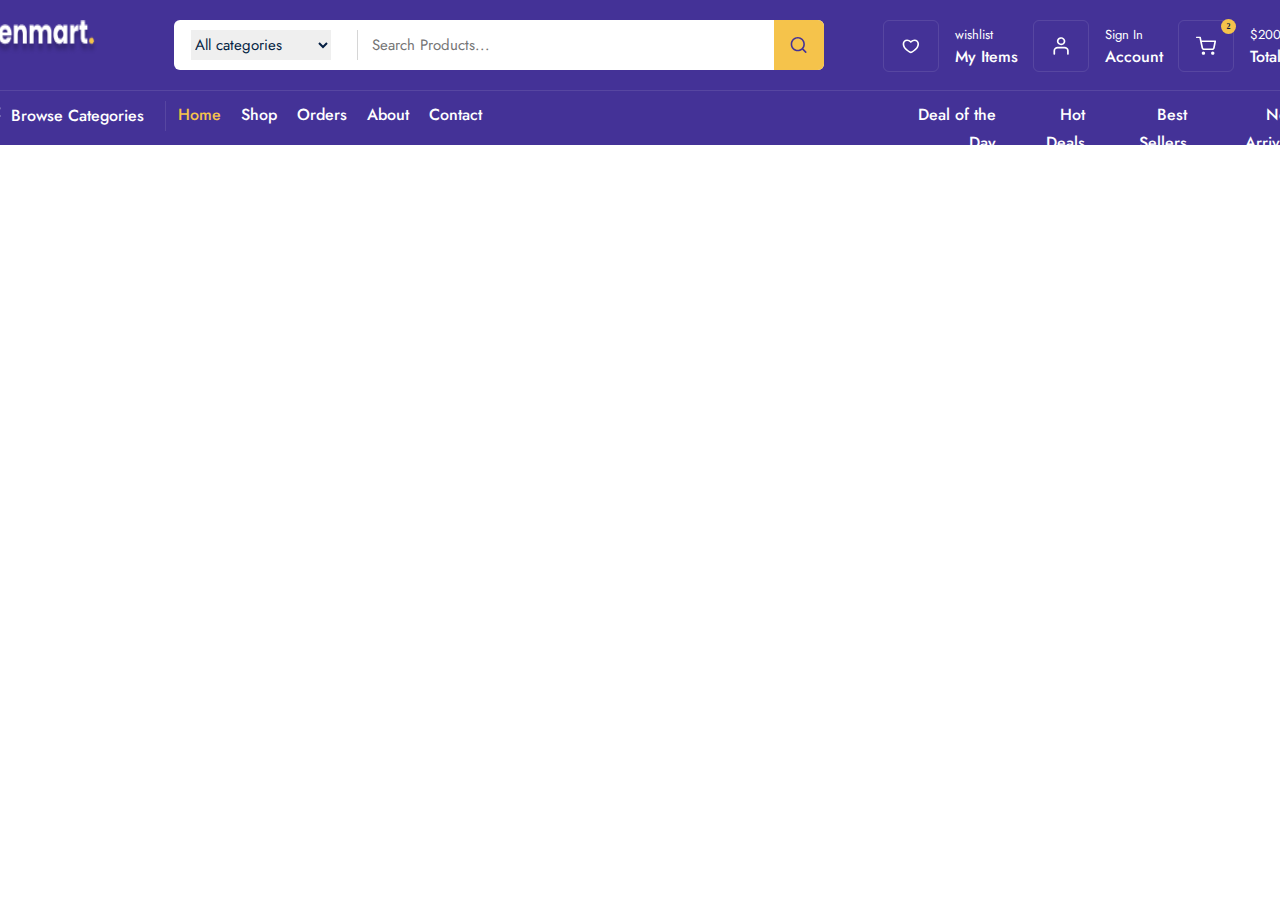
==== index.html @ e313f47b "feat: done task" ====
<!DOCTYPE html>
<html lang="en">
  <head>
    <meta charset="UTF-8" />
    <meta name="viewport" content="width=device-width, initial-scale=1.0" />
    <title>Zenmart</title>
    <link rel="preconnect" href="https://fonts.googleapis.com" />
    <link rel="preconnect" href="https://fonts.gstatic.com" crossorigin />
    <link
      href="https://fonts.googleapis.com/css2?family=Jost:ital,wght@0,100..900;1,100..900&family=Raleway:ital,wght@0,100..900;1,100..900&display=swap"
      rel="stylesheet"
    />
    <link rel="stylesheet" href="./public/css/command.css" />
    <link rel="stylesheet" href="./public/css/home.css" />
  </head>
  <body>
    <div class="navbar_frame">
      <div class="container">
        <div class="navbar_top">
          <a href="">
            <img src="./public/images/logo.png" alt="" />
          </a>
          <div class="nav_search_frame">
            <div class="search_box">
              <div class="category_list">
                <select name="" id="">
                  <option value="" selected>All categories</option>
                  <option value="">Computer</option>
                </select>
              </div>
              <input type="search" placeholder="Search Products..." />
            </div>
            <div class="search_icon_box">
              <img src="./public/images/search.svg" alt="" />
            </div>
          </div>
          <div class="nav_top_menu">
            <a href="#">
              <div class="top_menu_box">
                <div class="box_icon_box">
                  <img src="./public/images/heart.svg" alt="" />
                </div>
                <div class="box_info_box">
                  <span>wishlist</span>
                  <strong>My Items</strong>
                </div>
              </div>
            </a>
            <a href="#">
              <div class="top_menu_box">
                <div class="box_icon_box">
                  <img src="./public/images/profile.svg" alt="" />
                </div>
                <div class="box_info_box">
                  <span>Sign In</span>
                  <strong>Account</strong>
                </div>
              </div>
            </a>
            <a href="#">
              <div class="top_menu_box">
                <div class="box_icon_box">
                  <div class="basket_count">2</div>
                  <img src="./public/images/shopping-cart.svg" alt="" />
                </div>
                <div class="box_info_box">
                  <span>$200.99</span>
                  <strong>Total</strong>
                </div>
              </div>
            </a>
          </div>
        </div>
        <div class="navbar_bott">
          <div class="navbar_bott_menu_box">
            <div class="browse_box">
              <img src="./public/images/browse.svg" alt="" />
              <span>Browse Categories</span>
            </div>
            <div class="navbar_route_menu">
              <div class="router_menu">
                <a href="#" class="active">Home</a>
              </div>
              <div class="router_menu">
                <a href="#">Shop</a>
              </div>
              <div class="router_menu">
                <a href="#">Orders</a>
              </div>
              <div class="router_menu">
                <a href="#">About</a>
              </div>
              <div class="router_menu">
                <a href="#">Contact</a>
              </div>
            </div>
            <div class="sorting_menu">
              <span>Deal of the Day</span>
              <span>Hot Deals</span>
              <span>Best Sellers</span>
              <span>New Arrivals</span>
            </div>
          </div>
        </div>
      </div>
    </div>
  </body>
</html>
---- public/css/command.css ----
html,
body {
  padding: 0;
  margin: 0;
}

a {
  text-decoration: none;
}

p {
  margin: 0;
}
---- public/css/home.css ----
.navbar_frame {
  position: relative;
  width: 100%;
  height: 145px;
  display: flex;
  flex-direction: row;
  justify-content: center;
  background: #443297;
}

.container {
  position: relative;
  padding: 20px 0px 14px;
  width: 1320px;
  height: auto;
  display: flex;
  flex-direction: column;
}

.navbar_top {
  width: 100%;
  height: 50px;

  display: flex;
  flex-direction: row;
}

.navbar_top > a img {
  margin-right: 76px;
  width: 117px;
  height: 36px;
}

.navbar_top .nav_search_frame {
  width: 650px;
  height: 50px;

  display: flex;
  flex-direction: row;
  align-items: center;
  background: white;
  border-radius: 6px;
}
.navbar_top .search_box {
  padding: 10px 17px;
  width: auto;
  height: auto;
  display: flex;
  flex-direction: row;
  align-items: center;
}

.search_box .category_list {
  width: 166px;
  height: 30px;
  display: flex;
  flex-direction: row;
  align-items: center;

  border-right: 1px solid #d6d6d6;
}

.category_list select {
  width: 140px;
  height: 30px;

  border: none;
  outline: none;

  color: var(--Color-Text-Dark, #041e42);

  font-family: Jost;
  font-size: 15px;
  font-style: normal;
  font-weight: 400;
  line-height: 22px;
}

.search_box input {
  margin-left: 12px;
  width: 387px;
  height: 22px;

  border: none;
  outline: none;

  color: var(--Color-Text-Light, #626974);

  font-family: Jost;
  font-size: 15px;
  font-style: normal;
  font-weight: 400;
  line-height: 22px;
}

.nav_search_frame .search_icon_box {
  width: 50px;
  height: 50px;

  display: flex;
  justify-content: center;
  align-items: center;

  border-radius: 0px 6px 6px 0px;
  background: #f5c34b;
}

.search_icon_box img {
  width: 20px;
  height: 20px;
}

.navbar_top .nav_top_menu {
  margin-left: 59px;
  width: 416px;
  height: 50px;

  display: flex;
  flex-direction: row;
  justify-content: space-between;
}

.nav_top_menu .top_menu_box {
  display: flex;
  flex-direction: row;
  align-items: center;
  cursor: pointer;
}

.top_menu_box .box_icon_box {
  position: relative;
  margin-right: 16px;
  width: 54px;
  height: 50px;

  display: flex;
  justify-content: center;
  align-items: center;

  border-radius: 6px;
  border: 1px solid rgba(255, 255, 255, 0.1);
}

.box_icon_box img {
  width: 22px;
  height: 22px;
}

.box_icon_box .basket_count {
  position: absolute;
  width: 15px;
  height: 15px;
  top: -2px;
  right: -3px;

  display: flex;
  justify-content: center;
  align-items: center;
  background: #f5c34b;
  border-radius: 50%;
  color: #0b1e40;
  font-family: Inter;
  font-size: 8px;
  font-style: normal;
  font-weight: 700;
  line-height: normal;
}

.top_menu_box .box_info_box {
  display: flex;
  flex-direction: column;
}

.box_info_box span {
  color: #fff;

  /* 13 / Regular */
  font-family: Jost;
  font-size: 13px;
  font-style: normal;
  font-weight: 400;
  line-height: 22px; /* 169.231% */
}

.box_info_box strong {
  color: #fff;
  font-family: Jost;
  font-size: 16px;
  font-style: normal;
  font-weight: 500;
  line-height: 22px;
}

.navbar_bott {
  margin-top: 20px;
  width: 100%;
  height: 40px;

  border-top: 1px solid #5746a1;
}

.navbar_bott .navbar_bott_menu_box {
  margin-top: 10px;
  width: auto;
  height: auto;

  display: flex;
  flex-direction: row;
}

.navbar_bott_menu_box .browse_box {
  width: 185px;
  height: 30px;

  display: flex;
  flex-direction: row;
  align-items: center;

  border-right: 1px solid #5746a1;
}

.browse_box img {
  margin-right: 10px;
  width: 20px;
  height: 18px;
  flex-shrink: 0;
}

.browse_box span {
  color: #fff;

  font-family: Jost;
  font-size: 16px;
  font-style: normal;
  font-weight: 500;
  line-height: 28px;
}

.navbar_bott_menu_box .navbar_route_menu {
  margin-left: 12px;
  width: 690px;
  display: flex;
  flex-direction: row;
}
.navbar_route_menu .router_menu {
  margin-right: 20px;
  width: auto;
  height: 41px;

  display: flex;
  flex-direction: row;
}

.router_menu a {
  color: #fff;
  font-family: Jost;
  font-size: 16px;
  font-style: normal;
  font-weight: 500;
  line-height: 28px;
}

.router_menu a.active {
  color: #f5c34b;
}

.navbar_bott_menu_box .sorting_menu {
  display: flex;
  flex-direction: row;
}

.sorting_menu span {
  margin-left: 20px;
  color: #fff;
  text-align: right;

  font-family: Jost;
  font-size: 16px;
  font-style: normal;
  font-weight: 500;
  line-height: 28px;
}
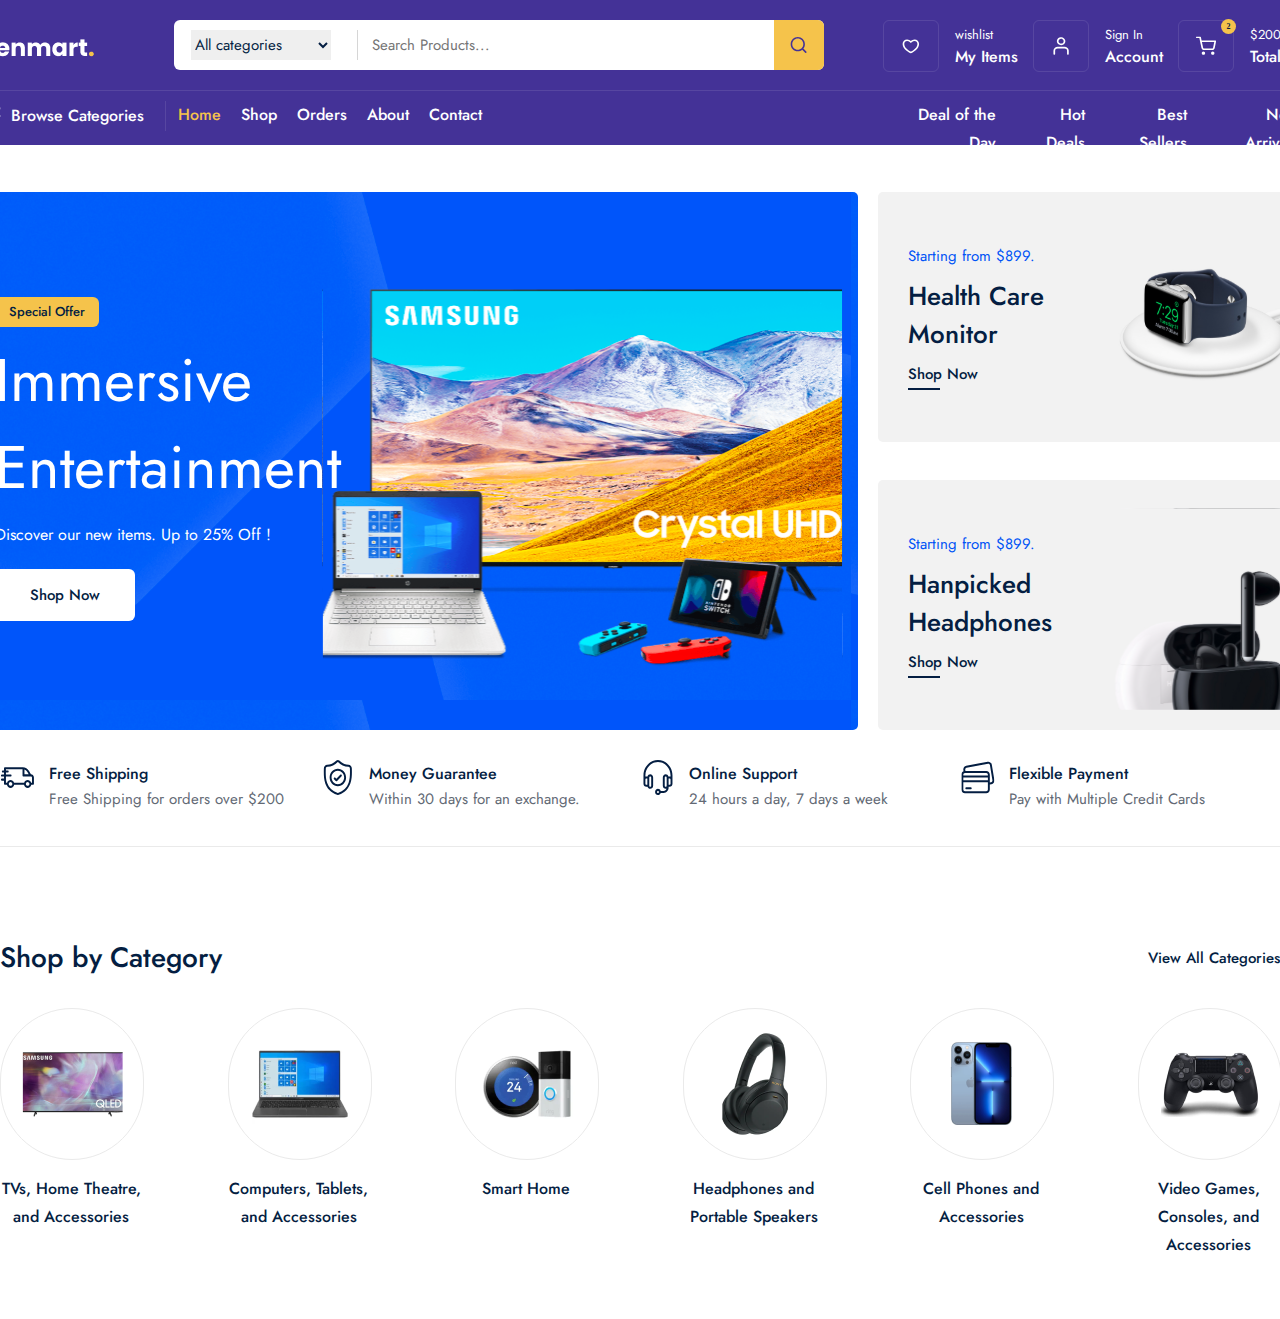
==== commit 224d6dbe: "feat: complated 2nd task" ====
--- a/index.html
+++ b/index.html
@@ -18,7 +18,7 @@
       <div class="container">
         <div class="navbar_top">
           <a href="">
-            <img src="./public/images/logo.png" alt="" />
+            <img src="./public/images/icons/logo.png" alt="" />
           </a>
           <div class="nav_search_frame">
             <div class="search_box">
@@ -31,14 +31,14 @@
               <input type="search" placeholder="Search Products..." />
             </div>
             <div class="search_icon_box">
-              <img src="./public/images/search.svg" alt="" />
+              <img src="./public/images/icons/search.svg" alt="" />
             </div>
           </div>
           <div class="nav_top_menu">
             <a href="#">
               <div class="top_menu_box">
                 <div class="box_icon_box">
-                  <img src="./public/images/heart.svg" alt="" />
+                  <img src="./public/images/icons/heart.svg" alt="" />
                 </div>
                 <div class="box_info_box">
                   <span>wishlist</span>
@@ -49,7 +49,7 @@
             <a href="#">
               <div class="top_menu_box">
                 <div class="box_icon_box">
-                  <img src="./public/images/profile.svg" alt="" />
+                  <img src="./public/images/icons/profile.svg" alt="" />
                 </div>
                 <div class="box_info_box">
                   <span>Sign In</span>
@@ -61,7 +61,7 @@
               <div class="top_menu_box">
                 <div class="box_icon_box">
                   <div class="basket_count">2</div>
-                  <img src="./public/images/shopping-cart.svg" alt="" />
+                  <img src="./public/images/icons/shopping-cart.svg" alt="" />
                 </div>
                 <div class="box_info_box">
                   <span>$200.99</span>
@@ -74,7 +74,7 @@
         <div class="navbar_bott">
           <div class="navbar_bott_menu_box">
             <div class="browse_box">
-              <img src="./public/images/browse.svg" alt="" />
+              <img src="./public/images/icons/browse.svg" alt="" />
               <span>Browse Categories</span>
             </div>
             <div class="navbar_route_menu">
@@ -104,5 +104,122 @@
         </div>
       </div>
     </div>
+    <div class="home_page">
+      <div class="header_frame">
+        <div class="container">
+          <div class="header_left">
+            <div class="header_content">
+              <div>Special Offer</div>
+              <span>Immersive Entertainment</span>
+              <p>Discover our new items. Up to 25% Off !</p>
+              <a href="">Shop Now</a>
+              <img src="./public/images/icons/header_img.svg" alt="" />
+            </div>
+          </div>
+          <div class="header_right">
+            <div class="header_box">
+              <div class="box_left">
+                <span>Starting from $899.</span>
+                <p>Health Care Monitor</p>
+                <a href="">Shop Now</a>
+                <div class="hover_border"></div>
+              </div>
+              <div class="box_right">
+                <img src="./public/images/icons/smart_watch.svg" alt="" />
+              </div>
+            </div>
+            <div class="header_box">
+              <div class="box_left">
+                <span>Starting from $899.</span>
+                <p>Hanpicked Headphones</p>
+                <a href="">Shop Now</a>
+                <div class="hover_border"></div>
+              </div>
+              <div class="box_right">
+                <img src="./public/images/icons/earphone.svg" alt="" />
+              </div>
+            </div>
+          </div>
+        </div>
+      </div>
+      <div class="service_frame">
+        <div class="container">
+          <div class="service_box">
+            <img src="./public/images/icons/track.svg" alt="" />
+            <div class="service_content">
+              <span>Free Shipping</span>
+              <p>Free Shipping for orders over $200</p>
+            </div>
+          </div>
+          <div class="service_box">
+            <img src="./public/images/icons/garantue.svg" alt="" />
+            <div class="service_content">
+              <span>Money Guarantee</span>
+              <p>Within 30 days for an exchange.</p>
+            </div>
+          </div>
+          <div class="service_box">
+            <img src="./public/images/icons/headphones.svg" alt="" />
+            <div class="service_content">
+              <span>Online Support</span>
+              <p>24 hours a day, 7 days a week</p>
+            </div>
+          </div>
+          <div class="service_box">
+            <img src="./public/images/icons/credit-card.svg" alt="" />
+            <div class="service_content">
+              <span>Flexible Payment</span>
+              <p>Pay with Multiple Credit Cards</p>
+            </div>
+          </div>
+        </div>
+      </div>
+      <div class="shop_category_frame">
+        <div class="container">
+          <div class="category_top">
+            <span>Shop by Category</span>
+            <a href="#">View All Categories</a>
+          </div>
+          <div class="category_wrapper">
+            <div class="category_box">
+              <div class="category_img_box">
+                <img src="./public/images/category/tv.png" alt="" />
+              </div>
+              <span>TVs, Home Theatre, and Accessories</span>
+            </div>
+            <div class="category_box">
+              <div class="category_img_box">
+                <img src="./public/images/category/computer.png" alt="" />
+              </div>
+              <span>Computers, Tablets, and Accessories</span>
+            </div>
+            <div class="category_box">
+              <div class="category_img_box">
+                <img src="./public/images/category/smart.png" alt="" />
+              </div>
+              <span>Smart Home</span>
+            </div>
+            <div class="category_box">
+              <div class="category_img_box">
+                <img src="./public/images/category/headphone.png" alt="" />
+              </div>
+              <span>Headphones and Portable Speakers</span>
+            </div>
+            <div class="category_box">
+              <div class="category_img_box">
+                <img src="./public/images/category/phone.png" alt="" />
+              </div>
+              <span>Cell Phones and Accessories</span>
+            </div>
+            <div class="category_box">
+              <div class="category_img_box">
+                <img src="./public/images/category/game.png" alt="" />
+              </div>
+              <span>Video Games, Consoles, and Accessories</span>
+            </div>
+          </div>
+        </div>
+      </div>
+    </div>
   </body>
 </html>
--- a/public/css/command.css
+++ b/public/css/command.css
@@ -1,3 +1,4 @@
+/* Core styles */
 html,
 body {
   padding: 0;
@@ -11,3 +12,289 @@
 p {
   margin: 0;
 }
+
+.container {
+  position: relative;
+  width: 1320px;
+  height: auto;
+  display: flex;
+}
+
+/* Navbar section styles */
+.navbar_frame {
+  position: relative;
+  width: 100%;
+  height: 145px;
+  display: flex;
+  flex-direction: row;
+  justify-content: center;
+  background: #443297;
+}
+
+.navbar_frame .container {
+  padding: 20px 0px 14px;
+  flex-direction: column;
+}
+
+.navbar_frame .navbar_top {
+  width: 100%;
+  height: 50px;
+
+  display: flex;
+  flex-direction: row;
+}
+
+.navbar_frame .navbar_top > a img {
+  margin-top: 10px;
+  margin-right: 76px;
+  width: 117px;
+  height: 36px;
+}
+
+.navbar_frame .navbar_top .nav_search_frame {
+  width: 650px;
+  height: 50px;
+
+  display: flex;
+  flex-direction: row;
+  align-items: center;
+  background: white;
+  border-radius: 6px;
+}
+.navbar_frame .navbar_top .search_box {
+  padding: 10px 17px;
+  width: auto;
+  height: auto;
+  display: flex;
+  flex-direction: row;
+  align-items: center;
+}
+
+.navbar_frame .search_box .category_list {
+  width: 166px;
+  height: 30px;
+  display: flex;
+  flex-direction: row;
+  align-items: center;
+
+  border-right: 1px solid #d6d6d6;
+}
+
+.navbar_frame .category_list select {
+  width: 140px;
+  height: 30px;
+
+  border: none;
+  outline: none;
+
+  color: var(--Color-Text-Dark, #041e42);
+
+  font-family: Jost;
+  font-size: 15px;
+  font-style: normal;
+  font-weight: 400;
+  line-height: 22px;
+}
+
+.navbar_frame .search_box input {
+  margin-left: 12px;
+  width: 387px;
+  height: 22px;
+
+  border: none;
+  outline: none;
+
+  color: var(--Color-Text-Light, #626974);
+
+  font-family: Jost;
+  font-size: 15px;
+  font-style: normal;
+  font-weight: 400;
+  line-height: 22px;
+}
+
+.navbar_frame .nav_search_frame .search_icon_box {
+  width: 50px;
+  height: 50px;
+
+  display: flex;
+  justify-content: center;
+  align-items: center;
+
+  border-radius: 0px 6px 6px 0px;
+  background: #f5c34b;
+}
+
+.navbar_frame .search_icon_box img {
+  width: 20px;
+  height: 20px;
+}
+
+.navbar_frame .navbar_top .nav_top_menu {
+  margin-left: 59px;
+  width: 416px;
+  height: 50px;
+
+  display: flex;
+  flex-direction: row;
+  justify-content: space-between;
+}
+
+.navbar_frame .nav_top_menu .top_menu_box {
+  display: flex;
+  flex-direction: row;
+  align-items: center;
+  cursor: pointer;
+}
+
+.navbar_frame .top_menu_box .box_icon_box {
+  position: relative;
+  margin-right: 16px;
+  width: 54px;
+  height: 50px;
+
+  display: flex;
+  justify-content: center;
+  align-items: center;
+
+  border-radius: 6px;
+  border: 1px solid rgba(255, 255, 255, 0.1);
+}
+
+.navbar_frame .box_icon_box img {
+  width: 22px;
+  height: 22px;
+}
+
+.navbar_frame .box_icon_box .basket_count {
+  position: absolute;
+  width: 15px;
+  height: 15px;
+  top: -2px;
+  right: -3px;
+
+  display: flex;
+  justify-content: center;
+  align-items: center;
+  background: #f5c34b;
+  border-radius: 50%;
+  color: #0b1e40;
+  font-family: Inter;
+  font-size: 8px;
+  font-style: normal;
+  font-weight: 700;
+  line-height: normal;
+}
+
+.navbar_frame .top_menu_box .box_info_box {
+  display: flex;
+  flex-direction: column;
+}
+
+.navbar_frame .box_info_box span {
+  color: #fff;
+  font-family: Jost;
+  font-size: 13px;
+  font-style: normal;
+  font-weight: 400;
+  line-height: 22px;
+}
+
+.navbar_frame .box_info_box strong {
+  color: #fff;
+  font-family: Jost;
+  font-size: 16px;
+  font-style: normal;
+  font-weight: 500;
+  line-height: 22px;
+}
+
+.navbar_frame .navbar_bott {
+  margin-top: 20px;
+  width: 100%;
+  height: 40px;
+
+  border-top: 1px solid #5746a1;
+}
+
+.navbar_frame .navbar_bott .navbar_bott_menu_box {
+  margin-top: 10px;
+  width: auto;
+  height: auto;
+
+  display: flex;
+  flex-direction: row;
+}
+
+.navbar_frame .navbar_bott_menu_box .browse_box {
+  width: 185px;
+  height: 30px;
+
+  display: flex;
+  flex-direction: row;
+  align-items: center;
+
+  border-right: 1px solid #5746a1;
+}
+
+.navbar_frame .browse_box img {
+  margin-right: 10px;
+  width: 20px;
+  height: 18px;
+  flex-shrink: 0;
+}
+
+.navbar_frame .browse_box span {
+  color: #fff;
+
+  font-family: Jost;
+  font-size: 16px;
+  font-style: normal;
+  font-weight: 500;
+  line-height: 28px;
+}
+
+.navbar_frame .navbar_bott_menu_box .navbar_route_menu {
+  margin-left: 12px;
+  width: 690px;
+  display: flex;
+  flex-direction: row;
+}
+.navbar_frame .navbar_route_menu .router_menu {
+  margin-right: 20px;
+  width: auto;
+  height: 41px;
+
+  display: flex;
+  flex-direction: row;
+}
+
+.navbar_frame .router_menu a {
+  color: #fff;
+  font-family: Jost;
+  font-size: 16px;
+  font-style: normal;
+  font-weight: 500;
+  line-height: 28px;
+}
+
+.navbar_frame .router_menu a.active {
+  color: #f5c34b;
+}
+
+.navbar_frame .navbar_bott_menu_box .sorting_menu {
+  display: flex;
+  flex-direction: row;
+}
+
+.navbar_frame .sorting_menu span {
+  margin-left: 20px;
+  color: #fff;
+  text-align: right;
+
+  font-family: Jost;
+  font-size: 16px;
+  font-style: normal;
+  font-weight: 500;
+  line-height: 28px;
+}
--- a/public/css/home.css
+++ b/public/css/home.css
@@ -1,282 +1,328 @@
-.navbar_frame {
-  position: relative;
-  width: 100%;
-  height: 145px;
-  display: flex;
-  flex-direction: row;
-  justify-content: center;
-  background: #443297;
-}
-
-.container {
-  position: relative;
-  padding: 20px 0px 14px;
-  width: 1320px;
-  height: auto;
-  display: flex;
-  flex-direction: column;
-}
-
-.navbar_top {
-  width: 100%;
-  height: 50px;
-
-  display: flex;
-  flex-direction: row;
-}
-
-.navbar_top > a img {
-  margin-right: 76px;
-  width: 117px;
-  height: 36px;
-}
-
-.navbar_top .nav_search_frame {
-  width: 650px;
-  height: 50px;
-
-  display: flex;
-  flex-direction: row;
+/* Home Page */
+.home_page {
+  margin-bottom: 60px;
+  display: flex;
+  flex-direction: column;
+}
+
+/* Header Section */
+.header_frame {
+  position: relative;
+  margin-top: 47px;
+  width: 100%;
+  height: auto;
+
+  display: flex;
+  justify-content: center;
+}
+
+.header_frame .container {
+  flex-direction: row;
+}
+
+.header_frame .container .header_left {
+  position: relative;
+  padding: 15px;
+  width: 875px;
+  height: 508px;
+
+  background-color: #0053f6;
+  background-image: url("../images/icons/header_bg.svg");
+  border-radius: 5px;
+}
+
+.header_frame .header_left .header_content {
+  margin-top: 90px;
+  display: flex;
+  flex-direction: column;
+}
+
+.header_frame .header_content div {
+  position: relative;
+  width: 104px;
+  height: 30px;
+  display: flex;
+  justify-content: center;
   align-items: center;
-  background: white;
+
   border-radius: 6px;
-}
-.navbar_top .search_box {
-  padding: 10px 17px;
-  width: auto;
-  height: auto;
-  display: flex;
-  flex-direction: row;
+  background: #f5c34b;
+
+  color: #041e42;
+  font-family: Jost;
+  font-size: 13px;
+  font-style: normal;
+  font-weight: 500;
+  line-height: 22px;
+}
+
+.header_frame .header_content span {
+  position: relative;
+  margin-top: 10px;
+  width: 428px;
+
+  color: #fff;
+  font-family: Jost;
+  font-size: 60px;
+  font-style: normal;
+  font-weight: 400;
+  line-height: normal;
+}
+
+.header_frame .header_content p {
+  margin-top: 10px;
+  position: relative;
+
+  color: #fff;
+  font-family: Jost;
+  font-size: 16px;
+  font-style: normal;
+  font-weight: 400;
+  line-height: 28px;
+}
+
+.header_frame .header_content a {
+  margin-top: 20px;
+  position: relative;
+  width: 140px;
+  height: 52px;
+
+  display: flex;
+  justify-content: center;
   align-items: center;
-}
-
-.search_box .category_list {
-  width: 166px;
-  height: 30px;
-  display: flex;
-  flex-direction: row;
+
+  border-radius: 6px;
+  background-color: #fff;
+
+  color: var(--Color-Text-Dark, #041e42);
+  text-align: center;
+
+  font-family: Jost;
+  font-size: 15px;
+  font-style: normal;
+  font-weight: 500;
+  line-height: 22px;
+}
+
+.header_frame .header_content img {
+  position: absolute;
+  right: 15px;
+  top: 68px;
+}
+
+.header_frame .container .header_right {
+  position: relative;
+  margin-left: 20px;
+  display: flex;
+  flex-direction: column;
+  justify-content: space-between;
+}
+.header_frame .header_right .header_box {
+  width: 422px;
+  height: 250px;
+  background: #f2f2f2;
+  display: flex;
+  flex-direction: row;
+  justify-content: space-between;
+  border-radius: 5px;
+}
+
+.header_frame .header_right .header_box .box_left {
+  position: relative;
+  margin-left: 30px;
+  width: 50%;
+
+  display: flex;
+  flex-direction: column;
+  justify-content: center;
+}
+
+.header_frame .header_box .box_left span {
+  color: #0053f6;
+  font-family: Jost;
+  font-size: 15px;
+  font-style: normal;
+  font-weight: 400;
+  line-height: 22px;
+}
+
+.header_frame .box_left p {
+  margin: 10px 0px;
+  color: #041e42;
+  font-family: Jost;
+  font-size: 26px;
+  font-style: normal;
+  font-weight: 500;
+  line-height: normal;
+}
+
+.header_frame .box_left a {
+  color: #041e42;
+  font-family: Jost;
+  font-size: 15px;
+  font-style: normal;
+  font-weight: 500;
+  line-height: 22px;
+}
+
+.header_frame .hover_border {
+  margin-top: 3px;
+  width: 32px;
+  height: 2px;
+  background-color: #041e42;
+}
+
+.header_frame .header_box .box_right {
+  width: 50%;
+}
+
+.header_frame .box_right img {
+  width: 100%;
+  height: 100%;
+}
+
+/* Service section */
+.home_page .service_frame {
+  position: relative;
+  margin-top: 30px;
+  width: 100%;
+  height: auto;
+
+  display: flex;
+  flex-direction: row;
+  justify-content: center;
+}
+
+.service_frame .container {
+  flex-direction: row;
+}
+
+.service_frame .container .service_box {
+  width: 25%;
+  height: 86px;
+
+  display: flex;
+  flex-direction: row;
+
+  border-bottom: 1px solid #eaeaea;
+}
+
+.service_frame .service_box img {
+  width: 35px;
+  height: 35px;
+}
+
+.service_frame .service_box .service_content {
+  margin-left: 14px;
+
+  display: flex;
+  flex-direction: column;
+}
+
+.service_frame .service_content span {
+  color: #041e42;
+  font-family: Jost;
+  font-size: 16px;
+  font-style: normal;
+  font-weight: 500;
+  line-height: 28px;
+}
+
+.service_frame .service_content p {
+  color: #626974;
+  font-family: Jost;
+  font-size: 15px;
+  font-style: normal;
+  font-weight: 400;
+  line-height: 22px;
+}
+
+/* Shop Category section */
+.shop_category_frame {
+  position: relative;
+  margin-top: 90px;
+  width: 100%;
+  height: auto;
+
+  display: flex;
+  justify-content: center;
+}
+
+.shop_category_frame .container {
+  flex-direction: column;
+}
+
+.shop_category_frame .container .category_top {
+  width: 100%;
+  height: auto;
+
+  display: flex;
+  flex-direction: row;
+  justify-content: space-between;
   align-items: center;
-
-  border-right: 1px solid #d6d6d6;
-}
-
-.category_list select {
-  width: 140px;
-  height: 30px;
-
-  border: none;
-  outline: none;
-
-  color: var(--Color-Text-Dark, #041e42);
-
-  font-family: Jost;
-  font-size: 15px;
-  font-style: normal;
-  font-weight: 400;
-  line-height: 22px;
-}
-
-.search_box input {
-  margin-left: 12px;
-  width: 387px;
-  height: 22px;
-
-  border: none;
-  outline: none;
-
-  color: var(--Color-Text-Light, #626974);
-
-  font-family: Jost;
-  font-size: 15px;
-  font-style: normal;
-  font-weight: 400;
-  line-height: 22px;
-}
-
-.nav_search_frame .search_icon_box {
-  width: 50px;
-  height: 50px;
+}
+
+.shop_category_frame .category_top span {
+  color: #041e42;
+  font-family: Jost;
+  font-size: 28px;
+  font-style: normal;
+  font-weight: 500;
+  line-height: normal;
+}
+
+.shop_category_frame .category_top a {
+  color: #041e42;
+  font-family: Jost;
+  font-size: 15px;
+  font-style: normal;
+  font-weight: 500;
+  line-height: 22px;
+}
+
+.shop_category_frame .category_top a:hover {
+  border-bottom: 2px solid #041e42;
+}
+
+.shop_category_frame .container .category_wrapper {
+  margin-top: 30px;
+  width: 100%;
+  height: auto;
+
+  display: flex;
+  flex-direction: row;
+  justify-content: space-between;
+}
+
+.shop_category_frame .category_wrapper .category_box {
+  width: 142px;
+  height: auto;
+
+  display: flex;
+  flex-direction: column;
+  cursor: pointer;
+}
+
+.shop_category_frame .category_box .category_img_box {
+  width: 100%;
+  height: 150px;
 
   display: flex;
   justify-content: center;
   align-items: center;
 
-  border-radius: 0px 6px 6px 0px;
-  background: #f5c34b;
-}
-
-.search_icon_box img {
-  width: 20px;
-  height: 20px;
-}
-
-.navbar_top .nav_top_menu {
-  margin-left: 59px;
-  width: 416px;
-  height: 50px;
-
-  display: flex;
-  flex-direction: row;
-  justify-content: space-between;
-}
-
-.nav_top_menu .top_menu_box {
-  display: flex;
-  flex-direction: row;
-  align-items: center;
-  cursor: pointer;
-}
-
-.top_menu_box .box_icon_box {
-  position: relative;
-  margin-right: 16px;
-  width: 54px;
-  height: 50px;
-
-  display: flex;
-  justify-content: center;
-  align-items: center;
-
-  border-radius: 6px;
-  border: 1px solid rgba(255, 255, 255, 0.1);
-}
-
-.box_icon_box img {
-  width: 22px;
-  height: 22px;
-}
-
-.box_icon_box .basket_count {
-  position: absolute;
-  width: 15px;
-  height: 15px;
-  top: -2px;
-  right: -3px;
-
-  display: flex;
-  justify-content: center;
-  align-items: center;
-  background: #f5c34b;
-  border-radius: 50%;
-  color: #0b1e40;
-  font-family: Inter;
-  font-size: 8px;
-  font-style: normal;
-  font-weight: 700;
-  line-height: normal;
-}
-
-.top_menu_box .box_info_box {
-  display: flex;
-  flex-direction: column;
-}
-
-.box_info_box span {
-  color: #fff;
-
-  /* 13 / Regular */
-  font-family: Jost;
-  font-size: 13px;
-  font-style: normal;
-  font-weight: 400;
-  line-height: 22px; /* 169.231% */
-}
-
-.box_info_box strong {
-  color: #fff;
+  border-radius: 150px;
+  border: 1px solid #eaeaea;
+  background: #fff;
+}
+
+.shop_category_frame .category_box span {
+  margin-top: 15px;
+  color: #041e42;
+  text-align: center;
   font-family: Jost;
   font-size: 16px;
   font-style: normal;
   font-weight: 500;
-  line-height: 22px;
-}
-
-.navbar_bott {
-  margin-top: 20px;
-  width: 100%;
-  height: 40px;
-
-  border-top: 1px solid #5746a1;
-}
-
-.navbar_bott .navbar_bott_menu_box {
-  margin-top: 10px;
-  width: auto;
-  height: auto;
-
-  display: flex;
-  flex-direction: row;
-}
-
-.navbar_bott_menu_box .browse_box {
-  width: 185px;
-  height: 30px;
-
-  display: flex;
-  flex-direction: row;
-  align-items: center;
-
-  border-right: 1px solid #5746a1;
-}
-
-.browse_box img {
-  margin-right: 10px;
-  width: 20px;
-  height: 18px;
-  flex-shrink: 0;
-}
-
-.browse_box span {
-  color: #fff;
-
-  font-family: Jost;
-  font-size: 16px;
-  font-style: normal;
-  font-weight: 500;
   line-height: 28px;
 }
-
-.navbar_bott_menu_box .navbar_route_menu {
-  margin-left: 12px;
-  width: 690px;
-  display: flex;
-  flex-direction: row;
-}
-.navbar_route_menu .router_menu {
-  margin-right: 20px;
-  width: auto;
-  height: 41px;
-
-  display: flex;
-  flex-direction: row;
-}
-
-.router_menu a {
-  color: #fff;
-  font-family: Jost;
-  font-size: 16px;
-  font-style: normal;
-  font-weight: 500;
-  line-height: 28px;
-}
-
-.router_menu a.active {
-  color: #f5c34b;
-}
-
-.navbar_bott_menu_box .sorting_menu {
-  display: flex;
-  flex-direction: row;
-}
-
-.sorting_menu span {
-  margin-left: 20px;
-  color: #fff;
-  text-align: right;
-
-  font-family: Jost;
-  font-size: 16px;
-  font-style: normal;
-  font-weight: 500;
-  line-height: 28px;
-}
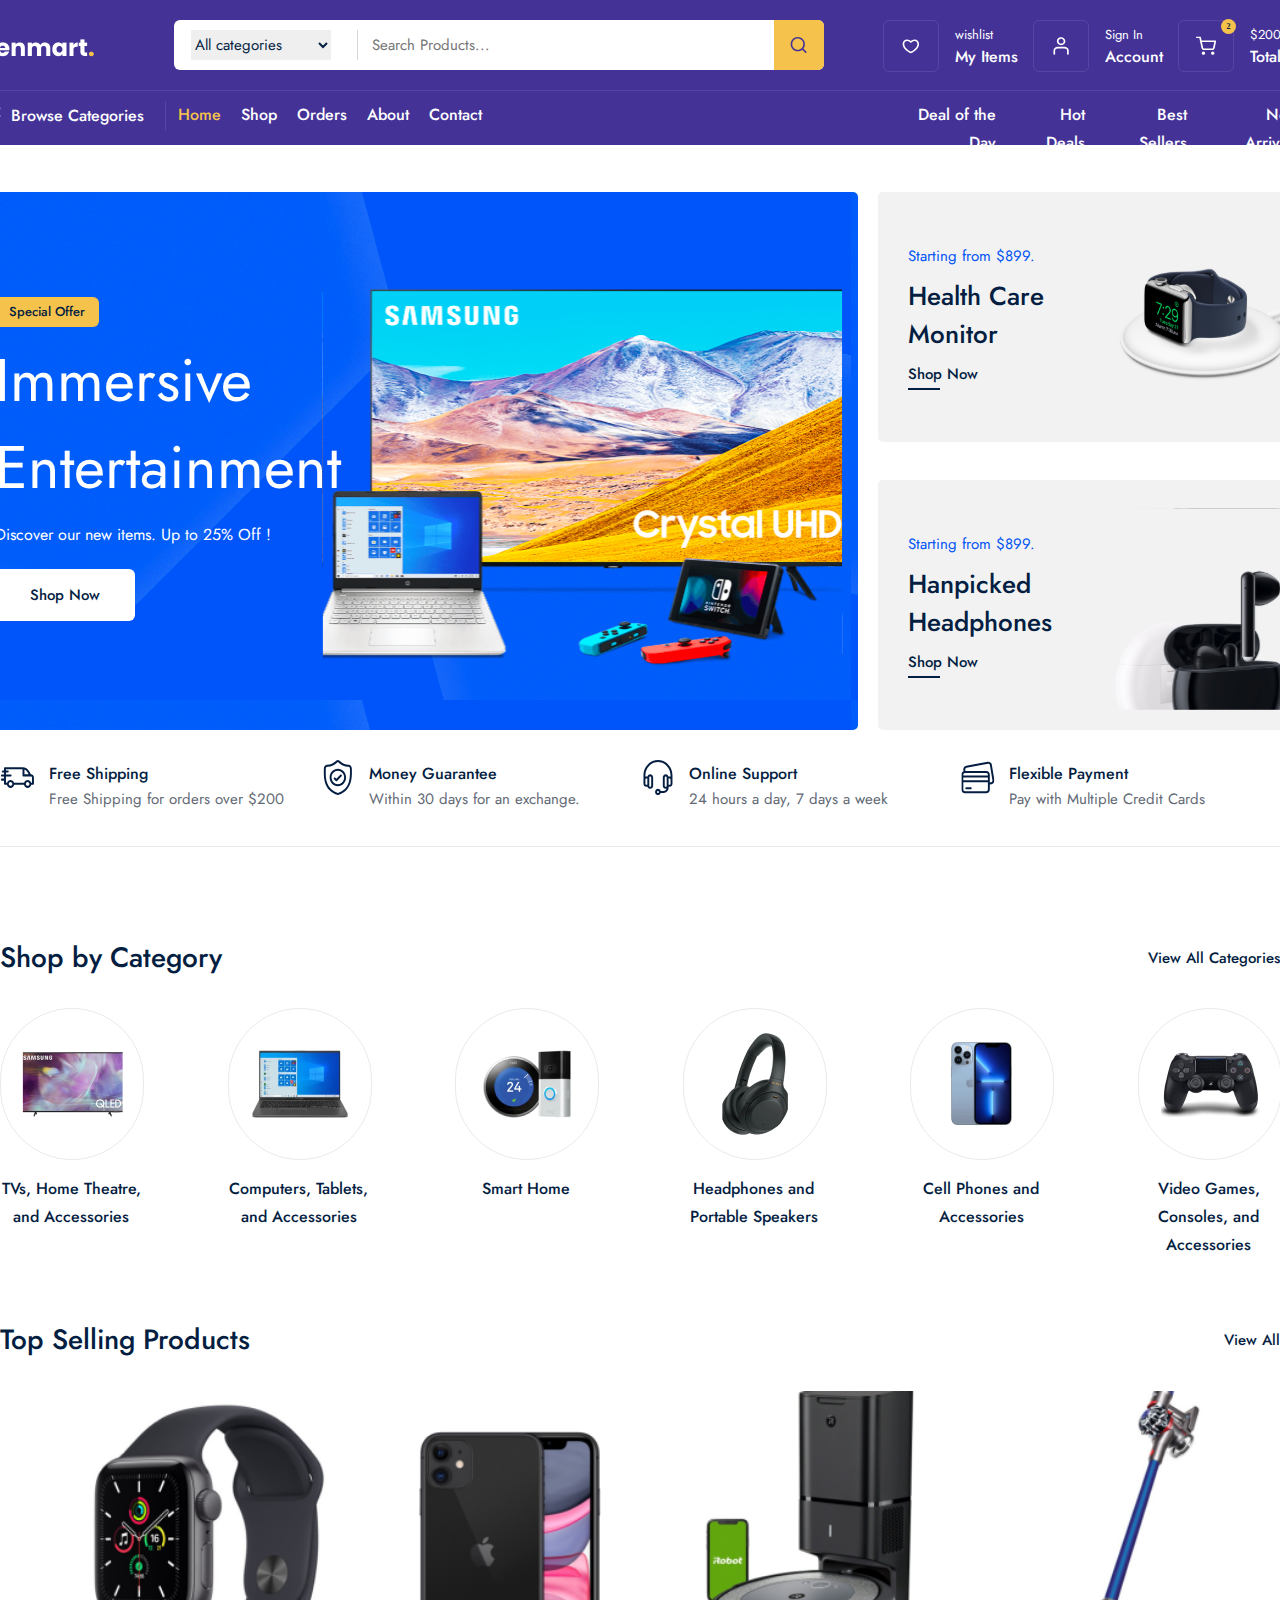
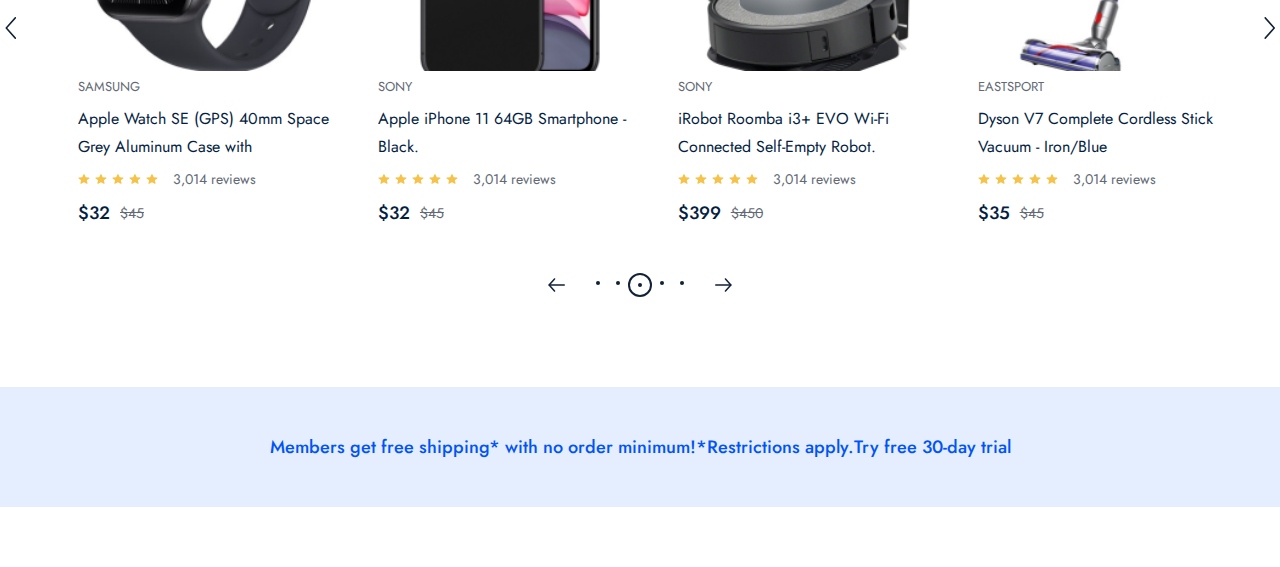
==== commit 741646a6: "feat: done tasks" ====
--- a/index.html
+++ b/index.html
@@ -220,6 +220,195 @@
           </div>
         </div>
       </div>
+      <div class="selling_products_frame">
+        <div class="container">
+          <div class="category_top">
+            <span>Top Selling Products</span>
+            <a href="#"> View All </a>
+          </div>
+          <div class="product_wrapper">
+            <div class="prev_next_box">
+              <img src="./public/images/icons/next.svg" alt="" />
+            </div>
+            <div class="product_boxes">
+              <div class="product_box">
+                <a href="">
+                  <div
+                    class="product_image_box"
+                    style="
+                      background: url('public/images/products/watch.png');
+                      background-size: cover;
+                    "
+                  >
+                    <div class="hover_box">
+                      <button>Add to card</button>
+                    </div>
+                  </div>
+                </a>
+                <div class="product_box_content">
+                  <span class="product_title">SAMSUNG</span>
+                  <a href="#">
+                    <p class="product_description">
+                      Apple Watch SE (GPS) 40mm Space Grey Aluminum Case with
+                    </p>
+                  </a>
+                  <div class="review_box">
+                    <img src="./public/images/icons/review.svg" alt="" />
+                    <img src="./public/images/icons/review.svg" alt="" />
+                    <img src="./public/images/icons/review.svg" alt="" />
+                    <img src="./public/images/icons/review.svg" alt="" />
+                    <img src="./public/images/icons/review.svg" alt="" />
+                    <span>3,014 reviews</span>
+                  </div>
+                  <div class="price_box">
+                    <strong>$32</strong>
+                    <span>$45</span>
+                  </div>
+                </div>
+              </div>
+              <div class="product_box">
+                <a href="">
+                  <div
+                    class="product_image_box"
+                    style="
+                      background: url('public/images/products/phone.png');
+                      background-size: cover;
+                    "
+                  >
+                    <div class="hover_box">
+                      <button>Add to card</button>
+                    </div>
+                  </div>
+                </a>
+                <div class="product_box_content">
+                  <span class="product_title">SONY</span>
+                  <a href="#">
+                    <p class="product_description">
+                      Apple iPhone 11 64GB Smartphone - Black.
+                    </p>
+                  </a>
+                  <div class="review_box">
+                    <img src="./public/images/icons/review.svg" alt="" />
+                    <img src="./public/images/icons/review.svg" alt="" />
+                    <img src="./public/images/icons/review.svg" alt="" />
+                    <img src="./public/images/icons/review.svg" alt="" />
+                    <img src="./public/images/icons/review.svg" alt="" />
+                    <span>3,014 reviews</span>
+                  </div>
+                  <div class="price_box">
+                    <strong>$32</strong>
+                    <span>$45</span>
+                  </div>
+                </div>
+              </div>
+              <div class="product_box">
+                <a href="">
+                  <div
+                    class="product_image_box"
+                    style="
+                      background: url('public/images/products/iRobot.png');
+                      background-size: cover;
+                    "
+                  >
+                    <div class="hover_box">
+                      <button>Add to card</button>
+                    </div>
+                  </div>
+                </a>
+                <div class="product_box_content">
+                  <span class="product_title">SONY</span>
+                  <a href="#">
+                    <p class="product_description">
+                      iRobot Roomba i3+ EVO Wi-Fi Connected Self-Empty Robot.
+                    </p>
+                  </a>
+                  <div class="review_box">
+                    <img src="./public/images/icons/review.svg" alt="" />
+                    <img src="./public/images/icons/review.svg" alt="" />
+                    <img src="./public/images/icons/review.svg" alt="" />
+                    <img src="./public/images/icons/review.svg" alt="" />
+                    <img src="./public/images/icons/review.svg" alt="" />
+                    <span>3,014 reviews</span>
+                  </div>
+                  <div class="price_box">
+                    <strong>$399</strong>
+                    <span>$450</span>
+                  </div>
+                </div>
+              </div>
+              <div class="product_box">
+                <a href="">
+                  <div
+                    class="product_image_box"
+                    style="
+                      background: url('public/images/products/dyson.png');
+                      background-size: cover;
+                    "
+                  >
+                    <div class="hover_box">
+                      <button>Add to card</button>
+                    </div>
+                  </div>
+                </a>
+                <div class="product_box_content">
+                  <span class="product_title">Eastsport</span>
+                  <a href="#">
+                    <p class="product_description">
+                      Dyson V7 Complete Cordless Stick Vacuum - Iron/Blue
+                    </p>
+                  </a>
+                  <div class="review_box">
+                    <img src="./public/images/icons/review.svg" alt="" />
+                    <img src="./public/images/icons/review.svg" alt="" />
+                    <img src="./public/images/icons/review.svg" alt="" />
+                    <img src="./public/images/icons/review.svg" alt="" />
+                    <img src="./public/images/icons/review.svg" alt="" />
+                    <span>3,014 reviews</span>
+                  </div>
+                  <div class="price_box">
+                    <strong>$35</strong>
+                    <span>$45</span>
+                  </div>
+                </div>
+              </div>
+              <div class="prev_next_box" style="transform: scaleX(-1)">
+                <img src="./public/images/icons/next.svg" alt="" />
+              </div>
+            </div>
+          </div>
+          <div class="page_box">
+            <div class="page_main">
+              <img src="./public/images/icons/arrow-prev_next.svg" alt="" />
+              <div class="page_dot">
+                <div class="dot">
+                  <div></div>
+                </div>
+                <div class="dot">
+                  <div></div>
+                </div>
+                <div class="dot active">
+                  <div></div>
+                </div>
+                <div class="dot">
+                  <div></div>
+                </div>
+                <div class="dot">
+                  <div></div>
+                </div>
+              </div>
+              <img
+                src="./public/images/icons/arrow-prev_next.svg"
+                alt=""
+                style="transform: scaleX(-1)"
+              />
+            </div>
+          </div>
+        </div>
+      </div>
+      <div class="adv_frame">
+        Members get free shipping* with no order minimum!*Restrictions apply.Try
+        free 30-day trial
+      </div>
     </div>
   </body>
 </html>
--- a/public/css/home.css
+++ b/public/css/home.css
@@ -3,6 +3,89 @@
   margin-bottom: 60px;
   display: flex;
   flex-direction: column;
+}
+
+/* Category top styles */
+.container .category_top {
+  width: 100%;
+  height: auto;
+
+  display: flex;
+  flex-direction: row;
+  justify-content: space-between;
+  align-items: center;
+}
+
+.container .category_top span {
+  color: #041e42;
+  font-family: Jost;
+  font-size: 28px;
+  font-style: normal;
+  font-weight: 500;
+  line-height: normal;
+}
+
+.container .category_top a {
+  color: #041e42;
+  font-family: Jost;
+  font-size: 15px;
+  font-style: normal;
+  font-weight: 500;
+  line-height: 22px;
+}
+
+.container .category_top a:hover {
+  border-bottom: 2px solid #041e42;
+}
+
+/* Pagionation styles */
+.container .page_box {
+  margin-top: 30px;
+  width: 100%;
+  height: auto;
+
+  display: flex;
+  flex-direction: row;
+  justify-content: center;
+}
+
+.container .page_box .page_main {
+  width: auto;
+  height: 24px;
+
+  display: flex;
+  flex-direction: row;
+  align-items: center;
+}
+
+.container .page_main img {
+  cursor: pointer;
+}
+.container .page_box .page_dot {
+  margin: 0px 20px;
+  display: flex;
+  flex-direction: row;
+}
+
+.container .page_dot .dot {
+  width: 20px;
+  height: 20px;
+  display: flex;
+  justify-content: center;
+  align-items: center;
+
+  border-radius: 50%;
+}
+
+.container .page_dot .dot div {
+  width: 4px;
+  height: 4px;
+  background: rgb(17, 33, 55);
+  border-radius: 50%;
+}
+
+.container .page_dot .dot.active {
+  border: 2px solid rgb(17, 33, 55);
 }
 
 /* Header Section */
@@ -252,38 +335,6 @@
   flex-direction: column;
 }
 
-.shop_category_frame .container .category_top {
-  width: 100%;
-  height: auto;
-
-  display: flex;
-  flex-direction: row;
-  justify-content: space-between;
-  align-items: center;
-}
-
-.shop_category_frame .category_top span {
-  color: #041e42;
-  font-family: Jost;
-  font-size: 28px;
-  font-style: normal;
-  font-weight: 500;
-  line-height: normal;
-}
-
-.shop_category_frame .category_top a {
-  color: #041e42;
-  font-family: Jost;
-  font-size: 15px;
-  font-style: normal;
-  font-weight: 500;
-  line-height: 22px;
-}
-
-.shop_category_frame .category_top a:hover {
-  border-bottom: 2px solid #041e42;
-}
-
 .shop_category_frame .container .category_wrapper {
   margin-top: 30px;
   width: 100%;
@@ -326,3 +377,201 @@
   font-weight: 500;
   line-height: 28px;
 }
+
+/* Selling Products */
+.selling_products_frame {
+  position: relative;
+  margin-top: 60px;
+  width: 100%;
+  height: auto;
+
+  display: flex;
+  flex-direction: row;
+  justify-content: center;
+}
+
+.selling_products_frame .container {
+  flex-direction: column;
+}
+
+.selling_products_frame .container .product_wrapper {
+  position: relative;
+  margin-top: 31px;
+  width: 100%;
+  height: auto;
+
+  display: flex;
+  flex-direction: row;
+  justify-content: space-between;
+}
+
+.selling_products_frame .product_wrapper .prev_next_box {
+  width: 25px;
+}
+
+.selling_products_frame .prev_next_box img {
+  position: absolute;
+  top: 50%;
+  cursor: pointer;
+}
+
+.selling_products_frame .product_wrapper .product_boxes {
+  position: relative;
+  width: 1224px;
+  height: 452px;
+
+  display: flex;
+  flex-direction: row;
+}
+
+.selling_products_frame .product_boxes .product_box {
+  position: relative;
+  width: 306px;
+  height: 100%;
+
+  display: flex;
+  flex-direction: column;
+}
+
+.selling_products_frame .product_box .product_image_box {
+  width: 100%;
+  height: 280px;
+  cursor: pointer;
+}
+
+.selling_products_frame .product_image_box .hover_box {
+  display: none;
+  width: 100%;
+  height: 100%;
+
+  flex-direction: column;
+  justify-content: flex-end;
+  align-items: center;
+}
+
+.selling_products_frame .hover_box button {
+  margin-bottom: 10px;
+  width: 260px;
+  height: 50px;
+
+  display: flex;
+  justify-content: center;
+  align-items: center;
+
+  border: none;
+  outline: none;
+  border-radius: 6px;
+  background: #0053f6;
+  box-shadow: 0px 5px 20px 0px rgba(0, 83, 246, 0.1);
+
+  color: var(--Bg-White, #fff);
+  text-align: center;
+  font-family: Jost;
+  font-size: 15px;
+  font-style: normal;
+  font-weight: 500;
+  line-height: 22px;
+}
+.selling_products_frame .product_image_box:hover .hover_box {
+  display: flex;
+}
+
+.selling_products_frame .product_box .product_box_content {
+  padding: 5px 22px;
+  width: 100%;
+  height: auto;
+  box-sizing: border-box;
+}
+
+.selling_products_frame .product_box_content .product_title {
+  color: var(--Color-Text-Light, #626974);
+  font-family: Jost;
+  font-size: 13px;
+  font-style: normal;
+  font-weight: 400;
+  line-height: 22px;
+  text-transform: uppercase;
+}
+
+.selling_products_frame .product_box_content .product_description {
+  margin-top: 7px;
+  height: 56px;
+  color: rgb(4, 30, 66);
+  font-family: Jost;
+  font-size: 16px;
+  font-weight: 400;
+  line-height: 28px;
+  letter-spacing: 0%;
+  text-align: left;
+  overflow: hidden;
+  cursor: pointer;
+}
+
+.selling_products_frame .product_box_content .review_box {
+  margin-top: 7px;
+
+  display: flex;
+  flex-direction: row;
+  align-items: center;
+}
+
+.selling_products_frame .review_box img {
+  margin-right: 5px;
+}
+
+.selling_products_frame .review_box span {
+  margin-left: 10px;
+  color: var(--Color-Text-Light, #626974);
+  font-family: Jost;
+  font-size: 14px;
+  font-style: normal;
+  font-weight: 400;
+  line-height: 22px;
+}
+
+.selling_products_frame .product_box_content .price_box {
+  margin-top: 10px;
+
+  display: flex;
+  flex-direction: row;
+  align-items: center;
+}
+
+.selling_products_frame .price_box strong {
+  color: var(--Color-Text-Dark, #041e42);
+  font-family: Jost;
+  font-size: 18px;
+  font-style: normal;
+  font-weight: 500;
+  line-height: normal;
+}
+
+.selling_products_frame .price_box span {
+  margin-left: 10px;
+  color: var(--Color-Text-Light, #626974);
+  font-family: Jost;
+  font-size: 14px;
+  font-style: normal;
+  font-weight: 400;
+  line-height: 22px;
+  text-decoration-line: line-through;
+}
+
+.home_page .adv_frame {
+  margin-top: 90px;
+  width: 100%;
+  height: 120px;
+
+  display: flex;
+  flex-direction: row;
+  justify-content: center;
+  align-items: center;
+
+  background-color: #e5eeff;
+  color: #0053f6;
+  font-family: Jost;
+  font-size: 18px;
+  font-style: normal;
+  font-weight: 500;
+  line-height: normal;
+}
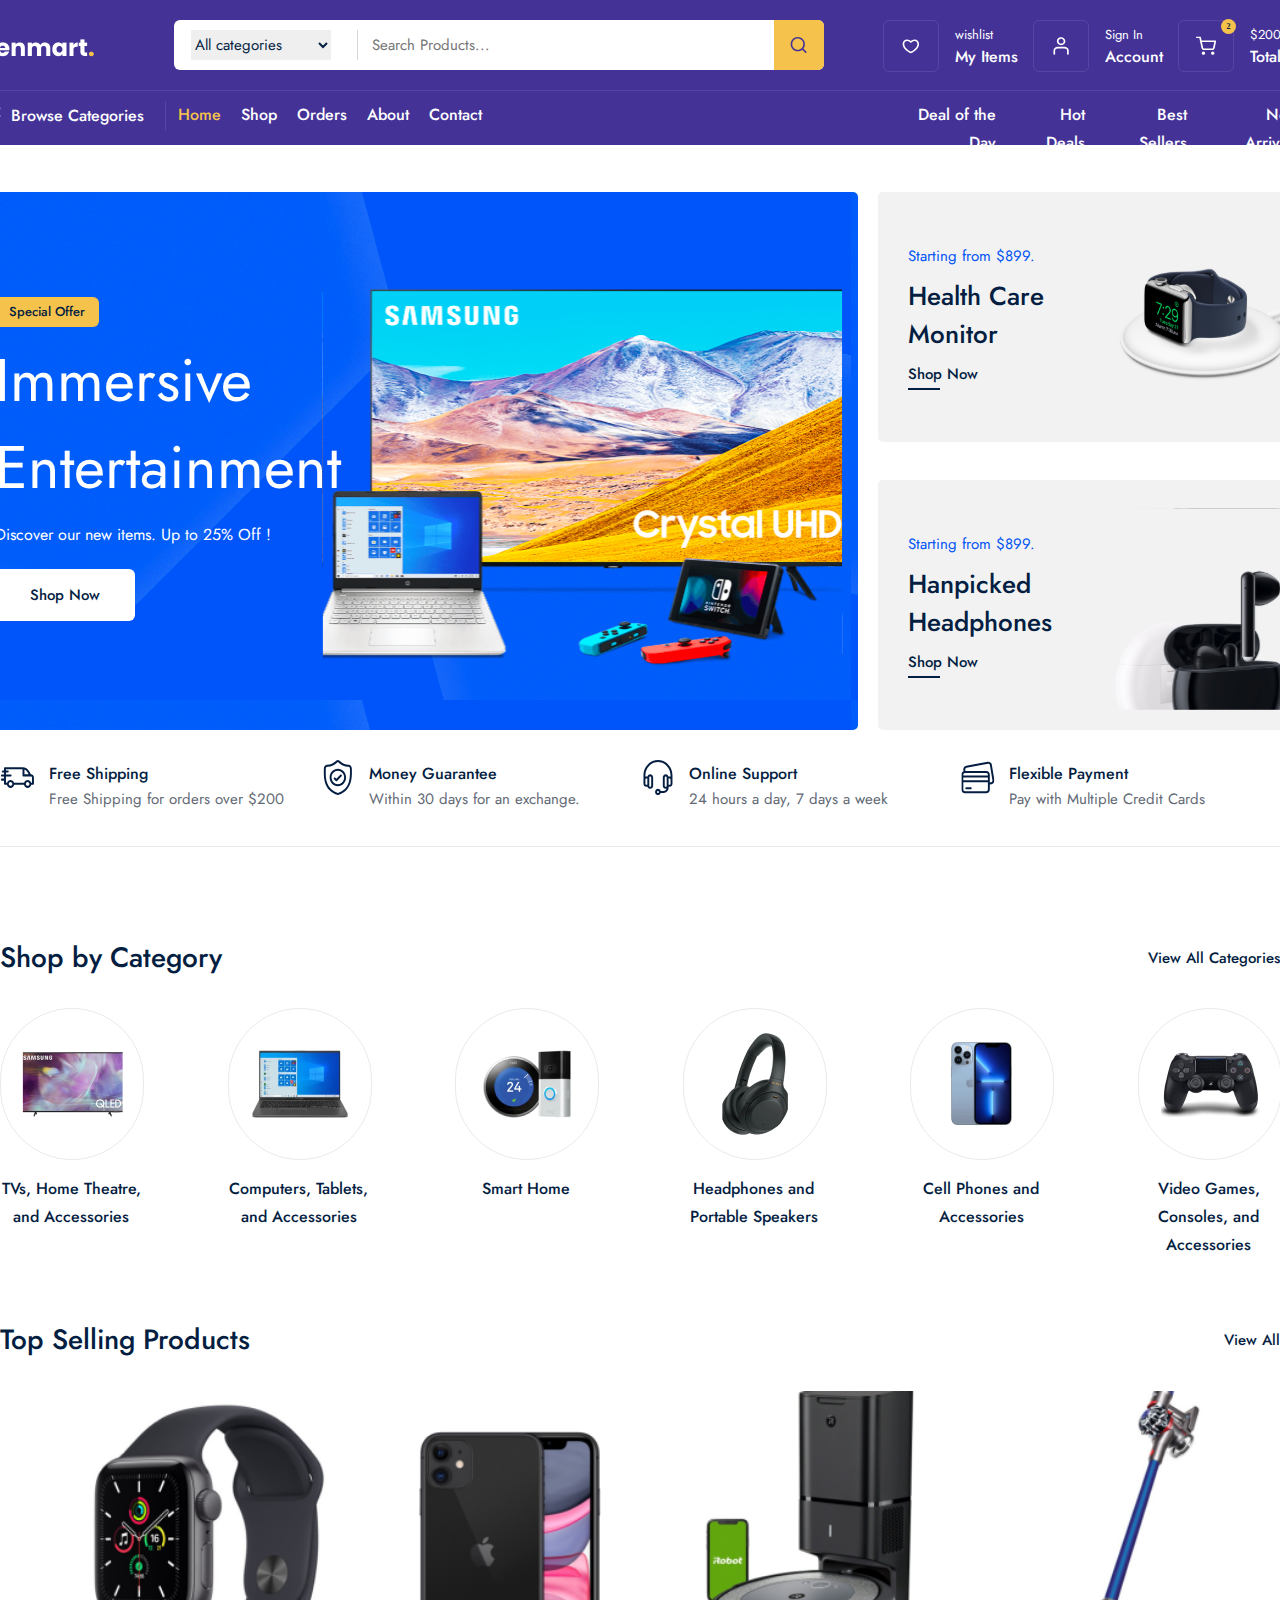
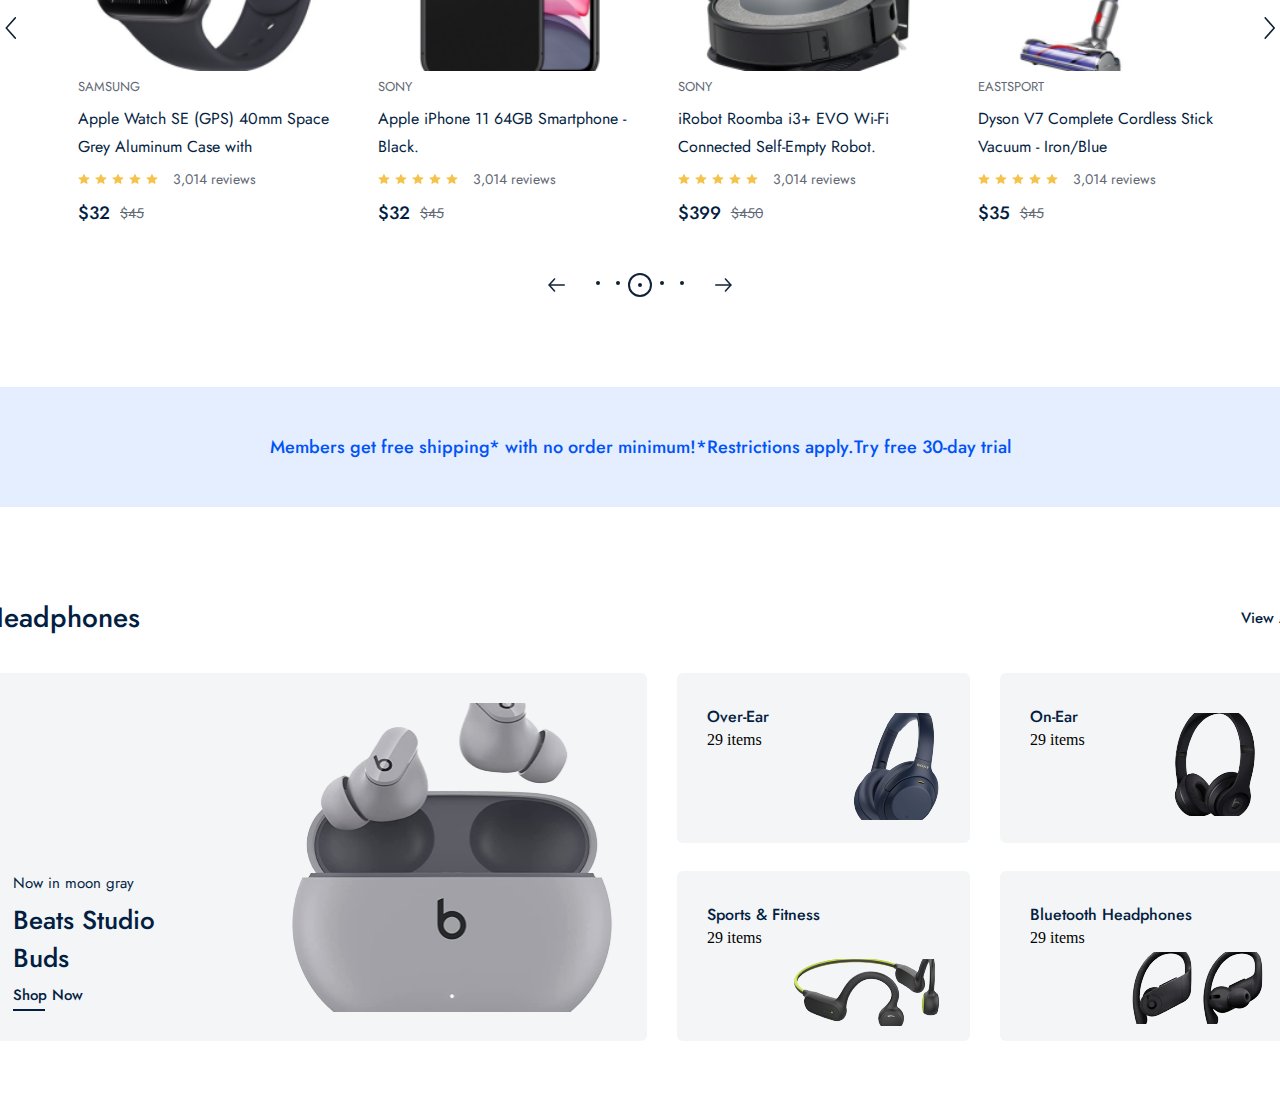
==== commit f311b3b1: "feat: done specific product section" ====
--- a/index.html
+++ b/index.html
@@ -409,6 +409,63 @@
         Members get free shipping* with no order minimum!*Restrictions apply.Try
         free 30-day trial
       </div>
+      <div class="spec_product_frame">
+        <div class="container">
+          <div class="category_top">
+            <span>Headphones</span>
+            <a href="#">View All</a>
+          </div>
+          <div class="spec_product_wrapper">
+            <div class="spec_product_left">
+              <div class="spec_product_content">
+                <span>Now in moon gray</span>
+                <p>Beats Studio Buds</p>
+                <a href="#">Shop Now</a>
+                <div class="hover_border"></div>
+              </div>
+              <img src="./public/images/products/headphone_big.png" alt="" />
+            </div>
+            <div class="spec_product_right">
+              <div class="product_right_box">
+                <div class="product_right_content">
+                  <strong>Over-Ear</strong>
+                  <span>29 items</span>
+                </div>
+                <img src="./public/images/products/sony_headphone.png" alt="" />
+              </div>
+              <div class="product_right_box">
+                <div class="product_right_content">
+                  <strong>On-Ear</strong>
+                  <span>29 items</span>
+                </div>
+                <img src="./public/images/products/on-ear.png" alt="" />
+              </div>
+              <div class="product_right_box">
+                <div class="product_right_content">
+                  <strong>Sports & Fitness</strong>
+                  <span>29 items</span>
+                </div>
+                <img
+                  src="./public/images/products/fitness_headphone.png"
+                  alt=""
+                  style="top: 88px"
+                />
+              </div>
+              <div class="product_right_box">
+                <div class="product_right_content">
+                  <strong>Bluetooth Headphones</strong>
+                  <span>29 items</span>
+                </div>
+                <img
+                  src="./public/images/products/bluetooth_headphones.png"
+                  alt=""
+                  style="top: 81px"
+                />
+              </div>
+            </div>
+          </div>
+        </div>
+      </div>
     </div>
   </body>
 </html>
--- a/public/css/home.css
+++ b/public/css/home.css
@@ -88,6 +88,14 @@
   border: 2px solid rgb(17, 33, 55);
 }
 
+/* Hover border */
+.container .hover_border {
+  margin-top: 3px;
+  width: 32px;
+  height: 2px;
+  background-color: #041e42;
+}
+
 /* Header Section */
 .header_frame {
   position: relative;
@@ -246,13 +254,6 @@
   font-style: normal;
   font-weight: 500;
   line-height: 22px;
-}
-
-.header_frame .hover_border {
-  margin-top: 3px;
-  width: 32px;
-  height: 2px;
-  background-color: #041e42;
 }
 
 .header_frame .header_box .box_right {
@@ -575,3 +576,148 @@
   font-weight: 500;
   line-height: normal;
 }
+
+/* Specific product frame */
+
+.home_page .spec_product_frame {
+  position: relative;
+  margin-top: 90px;
+  width: 100%;
+  height: auto;
+
+  display: flex;
+  flex-direction: row;
+  justify-content: center;
+}
+
+.spec_product_frame .container {
+  flex-direction: column;
+}
+
+.spec_product_frame .container .spec_product_wrapper {
+  position: relative;
+  margin-top: 35px;
+  width: 100%;
+  height: 368px;
+
+  display: flex;
+  flex-direction: row;
+}
+
+.spec_product_frame .container .spec_product_wrapper .spec_product_left {
+  position: relative;
+  width: 664px;
+  height: 100%;
+  padding: 30px;
+  box-sizing: border-box;
+
+  display: flex;
+  flex-direction: row;
+
+  border-radius: 6px;
+  background: rgb(243, 245, 246);
+}
+
+.spec_product_frame .spec_product_left .spec_product_content {
+  position: relative;
+  width: 161px;
+  height: auto;
+
+  display: flex;
+  flex-direction: column;
+  justify-content: flex-end;
+}
+
+.spec_product_content span {
+  color: var(--Color-Text-Dark, #041e42);
+  font-family: Jost;
+  font-size: 15px;
+  font-style: normal;
+  font-weight: 400;
+  line-height: 22px;
+}
+
+.spec_product_content p {
+  margin: 7px 0px;
+  color: var(--Color-Text-Dark, #041e42);
+  font-family: Jost;
+  font-size: 26px;
+  font-style: normal;
+  font-weight: 500;
+  line-height: normal;
+}
+
+.container .spec_product_content a {
+  color: var(--Color-Text-Dark, #041e42);
+  font-family: Jost;
+  font-size: 15px;
+  font-style: normal;
+  font-weight: 500;
+  line-height: 22px;
+}
+
+.spec_product_left img {
+  position: absolute;
+  width: 322px;
+  height: 309px;
+  left: 308px;
+}
+
+.spec_product_wrapper .spec_product_right {
+  position: relative;
+  margin-left: 30px;
+  width: 620px;
+  height: 368px;
+
+  display: flex;
+  flex-direction: row;
+  flex-wrap: wrap;
+}
+
+.spec_product_right .product_right_box {
+  position: relative;
+  padding: 30px;
+  width: 293px;
+  height: 170px;
+
+  display: flex;
+  flex-direction: row;
+
+  box-sizing: border-box;
+  border-radius: 6px;
+  background: rgb(243, 245, 246);
+}
+
+.product_right_box:nth-child(odd) {
+  margin-right: 30px;
+  margin-bottom: 28px;
+}
+
+.product_right_box .product_right_content {
+  display: flex;
+  flex-direction: column;
+}
+
+.product_right_content strong {
+  color: var(--Color-Text-Dark, #041e42);
+  font-family: Jost;
+  font-size: 16px;
+  font-style: normal;
+  font-weight: 500;
+  line-height: 28px;
+}
+
+.product_box_content span {
+  color: var(--Color-Text-Light, #626974);
+  font-family: Jost;
+  font-size: 13px;
+  font-style: normal;
+  font-weight: 400;
+  line-height: 22px;
+}
+
+.product_right_box img {
+  position: absolute;
+  right: 30px;
+  top: 40px;
+}
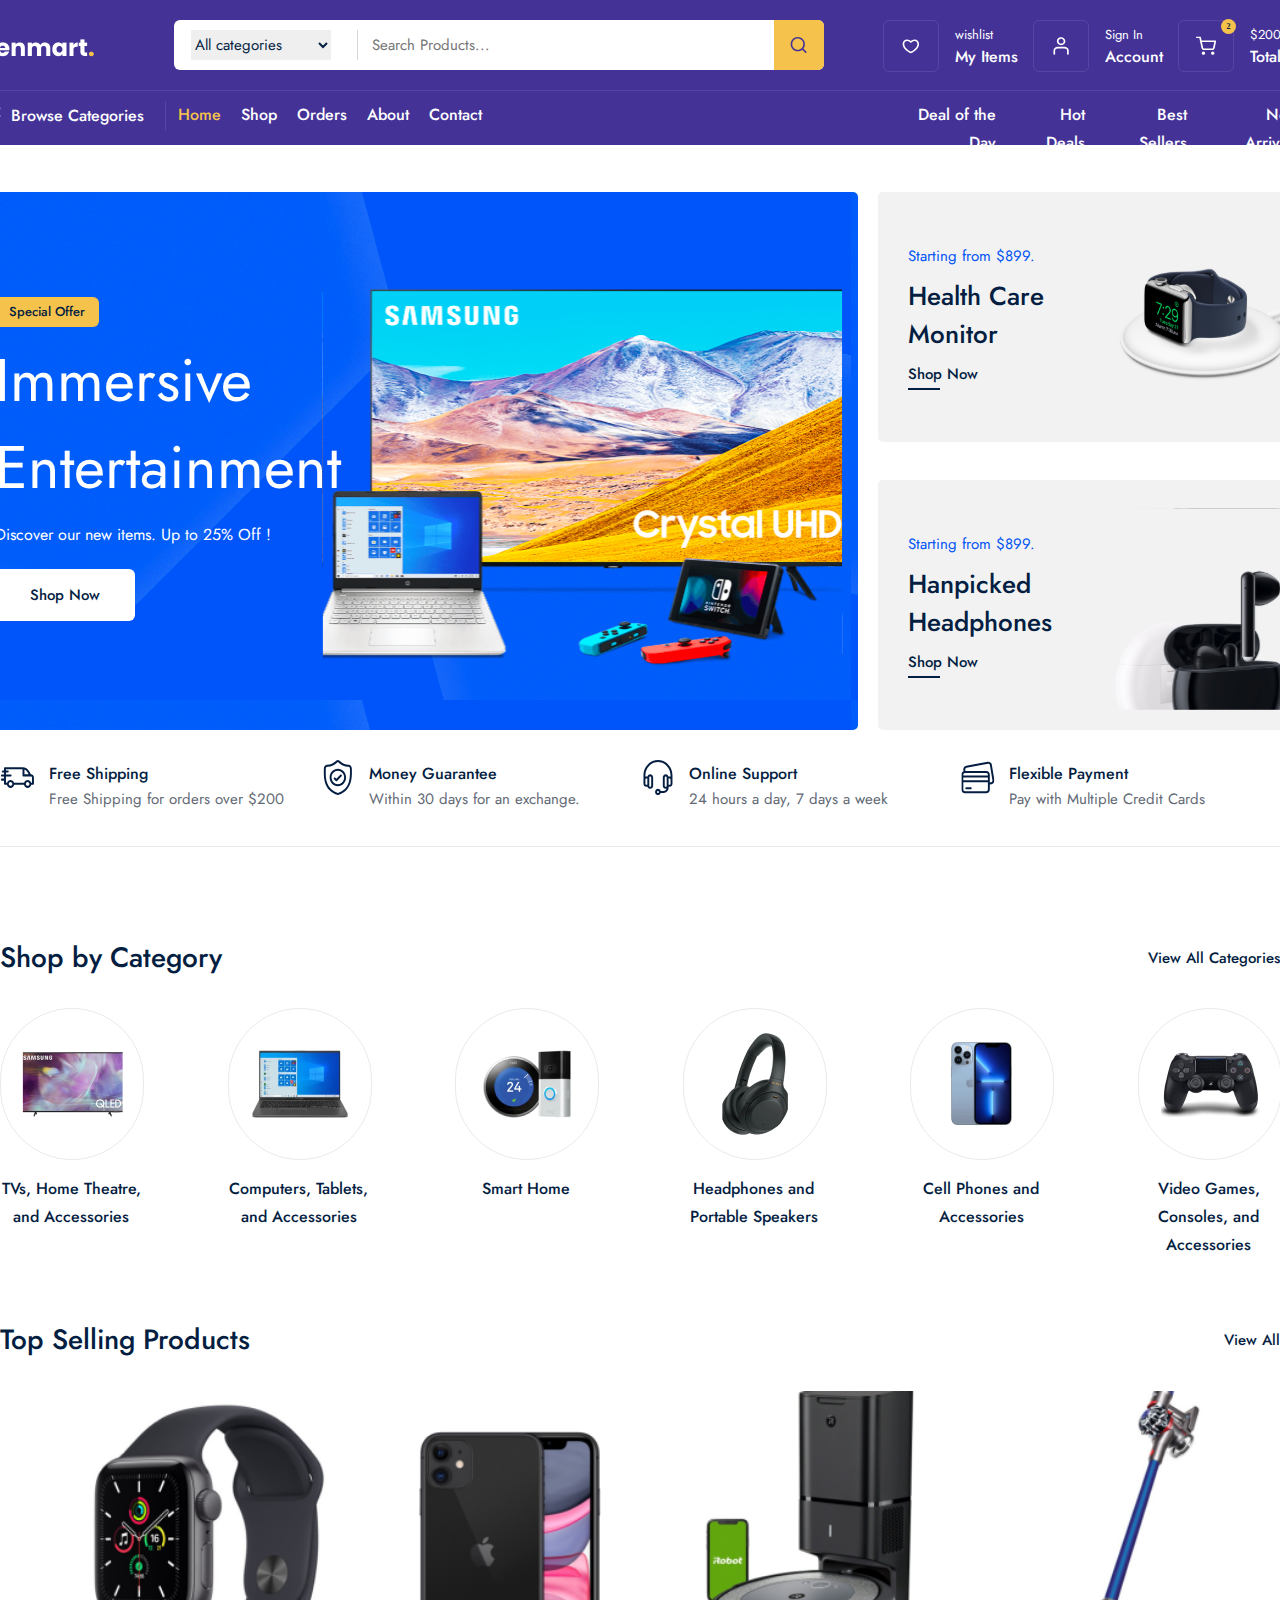
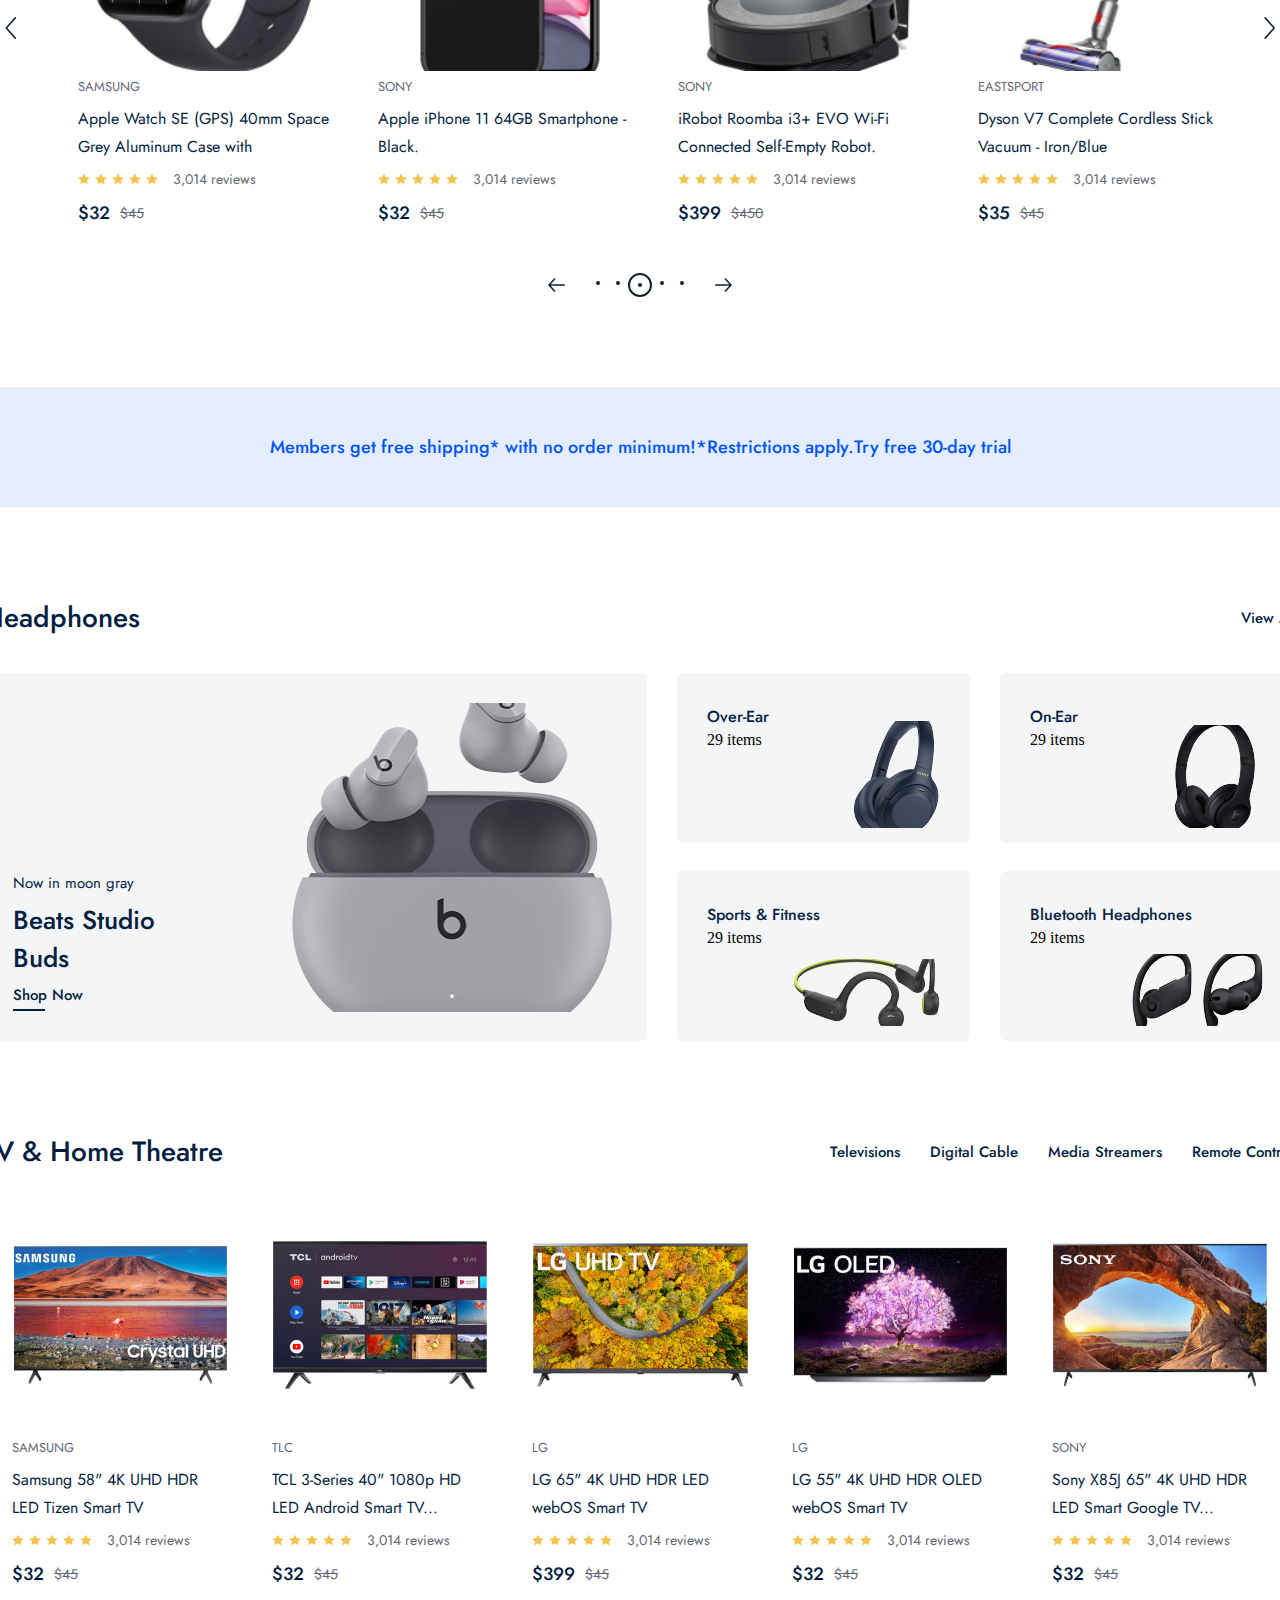
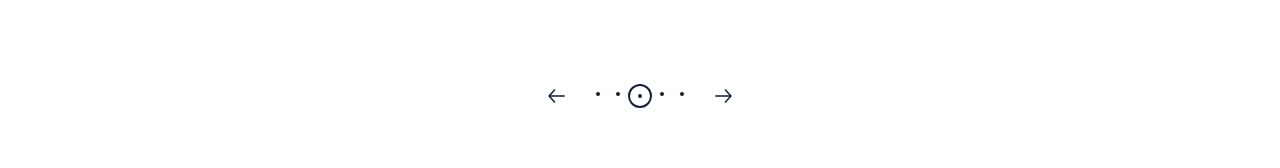
==== commit 80bc07ad: "feat: done tasks" ====
--- a/index.html
+++ b/index.html
@@ -448,7 +448,6 @@
                 <img
                   src="./public/images/products/fitness_headphone.png"
                   alt=""
-                  style="top: 88px"
                 />
               </div>
               <div class="product_right_box">
@@ -459,9 +458,193 @@
                 <img
                   src="./public/images/products/bluetooth_headphones.png"
                   alt=""
-                  style="top: 81px"
                 />
               </div>
+            </div>
+          </div>
+        </div>
+      </div>
+      <div class="tv_frame">
+        <div class="container">
+          <div class="category_top">
+            <span>TV & Home Theatre</span>
+            <div>
+              <a href="#">Televisions</a>
+              <a href="#">Digital Cable</a>
+              <a href="#">Media Streamers</a>
+              <a href="#">Remote Controls</a>
+            </div>
+          </div>
+          <div class="tv_wrapper">
+            <div class="prev_next_box">
+              <img src="./public/images/icons/next.svg" alt="" />
+            </div>
+            <div class="tv_boxes">
+              <div class="tv_box">
+                <div class="tv_image">
+                  <a href="#">
+                    <img src="./public/images/products/samsung_tv.png" alt="" />
+                  </a>
+                </div>
+                <div class="product_box_content">
+                  <span class="product_title">SAMSUNG</span>
+                  <a href="#">
+                    <p class="product_description">
+                      Samsung 58" 4K UHD HDR LED Tizen Smart TV
+                    </p>
+                  </a>
+                  <div class="review_box">
+                    <img src="./public/images/icons/review.svg" alt="" />
+                    <img src="./public/images/icons/review.svg" alt="" />
+                    <img src="./public/images/icons/review.svg" alt="" />
+                    <img src="./public/images/icons/review.svg" alt="" />
+                    <img src="./public/images/icons/review.svg" alt="" />
+                    <span>3,014 reviews</span>
+                  </div>
+                  <div class="price_box">
+                    <strong>$32</strong>
+                    <span>$45</span>
+                  </div>
+                </div>
+              </div>
+              <div class="tv_box">
+                <div class="tv_image">
+                  <a href="#">
+                    <img src="./public/images/products/tcl.png" alt="" />
+                  </a>
+                </div>
+                <div class="product_box_content">
+                  <span class="product_title">TLC</span>
+                  <a href="#">
+                    <p class="product_description">
+                      TCL 3-Series 40" 1080p HD LED Android Smart TV...
+                    </p>
+                  </a>
+                  <div class="review_box">
+                    <img src="./public/images/icons/review.svg" alt="" />
+                    <img src="./public/images/icons/review.svg" alt="" />
+                    <img src="./public/images/icons/review.svg" alt="" />
+                    <img src="./public/images/icons/review.svg" alt="" />
+                    <img src="./public/images/icons/review.svg" alt="" />
+                    <span>3,014 reviews</span>
+                  </div>
+                  <div class="price_box">
+                    <strong>$32</strong>
+                    <span>$45</span>
+                  </div>
+                </div>
+              </div>
+              <div class="tv_box">
+                <div class="tv_image">
+                  <a href="#">
+                    <img src="./public/images/products/LG-UHD.png" alt="" />
+                  </a>
+                </div>
+                <div class="product_box_content">
+                  <span class="product_title">LG</span>
+                  <a href="#">
+                    <p class="product_description">
+                      LG 65" 4K UHD HDR LED webOS Smart TV
+                    </p>
+                  </a>
+                  <div class="review_box">
+                    <img src="./public/images/icons/review.svg" alt="" />
+                    <img src="./public/images/icons/review.svg" alt="" />
+                    <img src="./public/images/icons/review.svg" alt="" />
+                    <img src="./public/images/icons/review.svg" alt="" />
+                    <img src="./public/images/icons/review.svg" alt="" />
+                    <span>3,014 reviews</span>
+                  </div>
+                  <div class="price_box">
+                    <strong>$399</strong>
+                    <span>$45</span>
+                  </div>
+                </div>
+              </div>
+              <div class="tv_box">
+                <div class="tv_image">
+                  <a href="#">
+                    <img src="./public/images/products/LG-OLED.png" alt="" />
+                  </a>
+                </div>
+                <div class="product_box_content">
+                  <span class="product_title">LG</span>
+                  <a href="#">
+                    <p class="product_description">
+                      LG 55" 4K UHD HDR OLED webOS Smart TV
+                    </p>
+                  </a>
+                  <div class="review_box">
+                    <img src="./public/images/icons/review.svg" alt="" />
+                    <img src="./public/images/icons/review.svg" alt="" />
+                    <img src="./public/images/icons/review.svg" alt="" />
+                    <img src="./public/images/icons/review.svg" alt="" />
+                    <img src="./public/images/icons/review.svg" alt="" />
+                    <span>3,014 reviews</span>
+                  </div>
+                  <div class="price_box">
+                    <strong>$32</strong>
+                    <span>$45</span>
+                  </div>
+                </div>
+              </div>
+              <div class="tv_box">
+                <div class="tv_image">
+                  <a href="#">
+                    <img src="./public/images/products/SONY-TV.png" alt="" />
+                  </a>
+                </div>
+                <div class="product_box_content">
+                  <span class="product_title">SONY</span>
+                  <a href="#">
+                    <p class="product_description">
+                      Sony X85J 65" 4K UHD HDR LED Smart Google TV...
+                    </p>
+                  </a>
+                  <div class="review_box">
+                    <img src="./public/images/icons/review.svg" alt="" />
+                    <img src="./public/images/icons/review.svg" alt="" />
+                    <img src="./public/images/icons/review.svg" alt="" />
+                    <img src="./public/images/icons/review.svg" alt="" />
+                    <img src="./public/images/icons/review.svg" alt="" />
+                    <span>3,014 reviews</span>
+                  </div>
+                  <div class="price_box">
+                    <strong>$32</strong>
+                    <span>$45</span>
+                  </div>
+                </div>
+              </div>
+            </div>
+            <div class="prev_next_box" style="transform: scaleX(-1)">
+              <img src="./public/images/icons/next.svg" alt="" />
+            </div>
+          </div>
+          <div class="page_box">
+            <div class="page_main">
+              <img src="./public/images/icons/arrow-prev_next.svg" alt="" />
+              <div class="page_dot">
+                <div class="dot">
+                  <div></div>
+                </div>
+                <div class="dot">
+                  <div></div>
+                </div>
+                <div class="dot active">
+                  <div></div>
+                </div>
+                <div class="dot">
+                  <div></div>
+                </div>
+                <div class="dot">
+                  <div></div>
+                </div>
+              </div>
+              <img
+                src="./public/images/icons/arrow-prev_next.svg"
+                alt=""
+                style="transform: scaleX(-1)"
+              />
             </div>
           </div>
         </div>
--- a/public/css/home.css
+++ b/public/css/home.css
@@ -25,7 +25,13 @@
   line-height: normal;
 }
 
+.container .category_top div {
+  display: flex;
+  flex-direction: row;
+}
+
 .container .category_top a {
+  margin-left: 30px;
   color: #041e42;
   font-family: Jost;
   font-size: 15px;
@@ -96,6 +102,100 @@
   background-color: #041e42;
 }
 
+/* Prev Next boxes */
+.container .prev_next_box {
+  width: 25px;
+}
+
+.container .prev_next_box img {
+  position: absolute;
+  top: 50%;
+  cursor: pointer;
+}
+
+/* Product box content */
+
+.container .product_box_content {
+  padding: 5px 22px;
+  width: 100%;
+  height: auto;
+  box-sizing: border-box;
+}
+
+.container .product_box_content .product_title {
+  color: var(--Color-Text-Light, #626974);
+  font-family: Jost;
+  font-size: 13px;
+  font-style: normal;
+  font-weight: 400;
+  line-height: 22px;
+  text-transform: uppercase;
+}
+
+.container .product_box_content .product_description {
+  margin-top: 7px;
+  height: 56px;
+  color: rgb(4, 30, 66);
+  font-family: Jost;
+  font-size: 16px;
+  font-weight: 400;
+  line-height: 28px;
+  letter-spacing: 0%;
+  text-align: left;
+  overflow: hidden;
+  cursor: pointer;
+}
+
+.container .product_box_content .review_box {
+  margin-top: 7px;
+
+  display: flex;
+  flex-direction: row;
+  align-items: center;
+}
+
+.container .review_box img {
+  margin-right: 5px;
+}
+
+.container .review_box span {
+  margin-left: 10px;
+  color: var(--Color-Text-Light, #626974);
+  font-family: Jost;
+  font-size: 14px;
+  font-style: normal;
+  font-weight: 400;
+  line-height: 22px;
+}
+
+.container .product_box_content .price_box {
+  margin-top: 10px;
+
+  display: flex;
+  flex-direction: row;
+  align-items: center;
+}
+
+.container .price_box strong {
+  color: var(--Color-Text-Dark, #041e42);
+  font-family: Jost;
+  font-size: 18px;
+  font-style: normal;
+  font-weight: 500;
+  line-height: normal;
+}
+
+.container .price_box span {
+  margin-left: 10px;
+  color: var(--Color-Text-Light, #626974);
+  font-family: Jost;
+  font-size: 14px;
+  font-style: normal;
+  font-weight: 400;
+  line-height: 22px;
+  text-decoration-line: line-through;
+}
+
 /* Header Section */
 .header_frame {
   position: relative;
@@ -404,16 +504,6 @@
   display: flex;
   flex-direction: row;
   justify-content: space-between;
-}
-
-.selling_products_frame .product_wrapper .prev_next_box {
-  width: 25px;
-}
-
-.selling_products_frame .prev_next_box img {
-  position: absolute;
-  top: 50%;
-  cursor: pointer;
 }
 
 .selling_products_frame .product_wrapper .product_boxes {
@@ -477,87 +567,6 @@
   display: flex;
 }
 
-.selling_products_frame .product_box .product_box_content {
-  padding: 5px 22px;
-  width: 100%;
-  height: auto;
-  box-sizing: border-box;
-}
-
-.selling_products_frame .product_box_content .product_title {
-  color: var(--Color-Text-Light, #626974);
-  font-family: Jost;
-  font-size: 13px;
-  font-style: normal;
-  font-weight: 400;
-  line-height: 22px;
-  text-transform: uppercase;
-}
-
-.selling_products_frame .product_box_content .product_description {
-  margin-top: 7px;
-  height: 56px;
-  color: rgb(4, 30, 66);
-  font-family: Jost;
-  font-size: 16px;
-  font-weight: 400;
-  line-height: 28px;
-  letter-spacing: 0%;
-  text-align: left;
-  overflow: hidden;
-  cursor: pointer;
-}
-
-.selling_products_frame .product_box_content .review_box {
-  margin-top: 7px;
-
-  display: flex;
-  flex-direction: row;
-  align-items: center;
-}
-
-.selling_products_frame .review_box img {
-  margin-right: 5px;
-}
-
-.selling_products_frame .review_box span {
-  margin-left: 10px;
-  color: var(--Color-Text-Light, #626974);
-  font-family: Jost;
-  font-size: 14px;
-  font-style: normal;
-  font-weight: 400;
-  line-height: 22px;
-}
-
-.selling_products_frame .product_box_content .price_box {
-  margin-top: 10px;
-
-  display: flex;
-  flex-direction: row;
-  align-items: center;
-}
-
-.selling_products_frame .price_box strong {
-  color: var(--Color-Text-Dark, #041e42);
-  font-family: Jost;
-  font-size: 18px;
-  font-style: normal;
-  font-weight: 500;
-  line-height: normal;
-}
-
-.selling_products_frame .price_box span {
-  margin-left: 10px;
-  color: var(--Color-Text-Light, #626974);
-  font-family: Jost;
-  font-size: 14px;
-  font-style: normal;
-  font-weight: 400;
-  line-height: 22px;
-  text-decoration-line: line-through;
-}
-
 .home_page .adv_frame {
   margin-top: 90px;
   width: 100%;
@@ -628,7 +637,7 @@
   justify-content: flex-end;
 }
 
-.spec_product_content span {
+.spec_product_frame .spec_product_content span {
   color: var(--Color-Text-Dark, #041e42);
   font-family: Jost;
   font-size: 15px;
@@ -637,7 +646,7 @@
   line-height: 22px;
 }
 
-.spec_product_content p {
+.spec_product_frame .spec_product_content p {
   margin: 7px 0px;
   color: var(--Color-Text-Dark, #041e42);
   font-family: Jost;
@@ -647,7 +656,7 @@
   line-height: normal;
 }
 
-.container .spec_product_content a {
+.spec_product_frame .container .spec_product_content a {
   color: var(--Color-Text-Dark, #041e42);
   font-family: Jost;
   font-size: 15px;
@@ -656,14 +665,14 @@
   line-height: 22px;
 }
 
-.spec_product_left img {
+.spec_product_frame .spec_product_left img {
   position: absolute;
   width: 322px;
   height: 309px;
   left: 308px;
 }
 
-.spec_product_wrapper .spec_product_right {
+.spec_product_frame .spec_product_wrapper .spec_product_right {
   position: relative;
   margin-left: 30px;
   width: 620px;
@@ -674,7 +683,7 @@
   flex-wrap: wrap;
 }
 
-.spec_product_right .product_right_box {
+.spec_product_frame .spec_product_right .product_right_box {
   position: relative;
   padding: 30px;
   width: 293px;
@@ -688,17 +697,17 @@
   background: rgb(243, 245, 246);
 }
 
-.product_right_box:nth-child(odd) {
+.spec_product_frame .product_right_box:nth-child(odd) {
   margin-right: 30px;
   margin-bottom: 28px;
 }
 
-.product_right_box .product_right_content {
-  display: flex;
-  flex-direction: column;
-}
-
-.product_right_content strong {
+.spec_product_frame .product_right_box .product_right_content {
+  display: flex;
+  flex-direction: column;
+}
+
+.spec_product_frame .product_right_content strong {
   color: var(--Color-Text-Dark, #041e42);
   font-family: Jost;
   font-size: 16px;
@@ -707,7 +716,7 @@
   line-height: 28px;
 }
 
-.product_box_content span {
+.spec_product_frame .product_box_content span {
   color: var(--Color-Text-Light, #626974);
   font-family: Jost;
   font-size: 13px;
@@ -716,8 +725,63 @@
   line-height: 22px;
 }
 
-.product_right_box img {
+.spec_product_frame .product_right_box img {
   position: absolute;
   right: 30px;
-  top: 40px;
-}
+  bottom: 15px;
+}
+
+/* TV section */
+.home_page .tv_frame {
+  position: relative;
+  margin-top: 90px;
+  width: 100%;
+  height: auto;
+
+  display: flex;
+  flex-direction: row;
+  justify-content: center;
+}
+
+.tv_frame .container {
+  flex-direction: column;
+}
+
+.tv_frame .tv_wrapper {
+  position: relative;
+  margin-top: 30px;
+  width: 100%;
+  height: auto;
+
+  display: flex;
+  flex-direction: row;
+  justify-content: space-between;
+}
+
+.tv_frame .tv_wrapper .tv_boxes {
+  width: 1300px;
+  height: 452px;
+
+  display: flex;
+  flex-direction: row;
+  justify-content: space-between;
+}
+
+.tv_frame .tv_boxes .tv_box {
+  width: 260px;
+  height: 100%;
+
+  display: flex;
+  flex-direction: column;
+  align-items: center;
+}
+
+.tv_frame .tv_box .tv_image {
+  width: 100%;
+  height: 230px;
+
+  display: flex;
+  flex-direction: row;
+  justify-content: center;
+  align-items: center;
+}
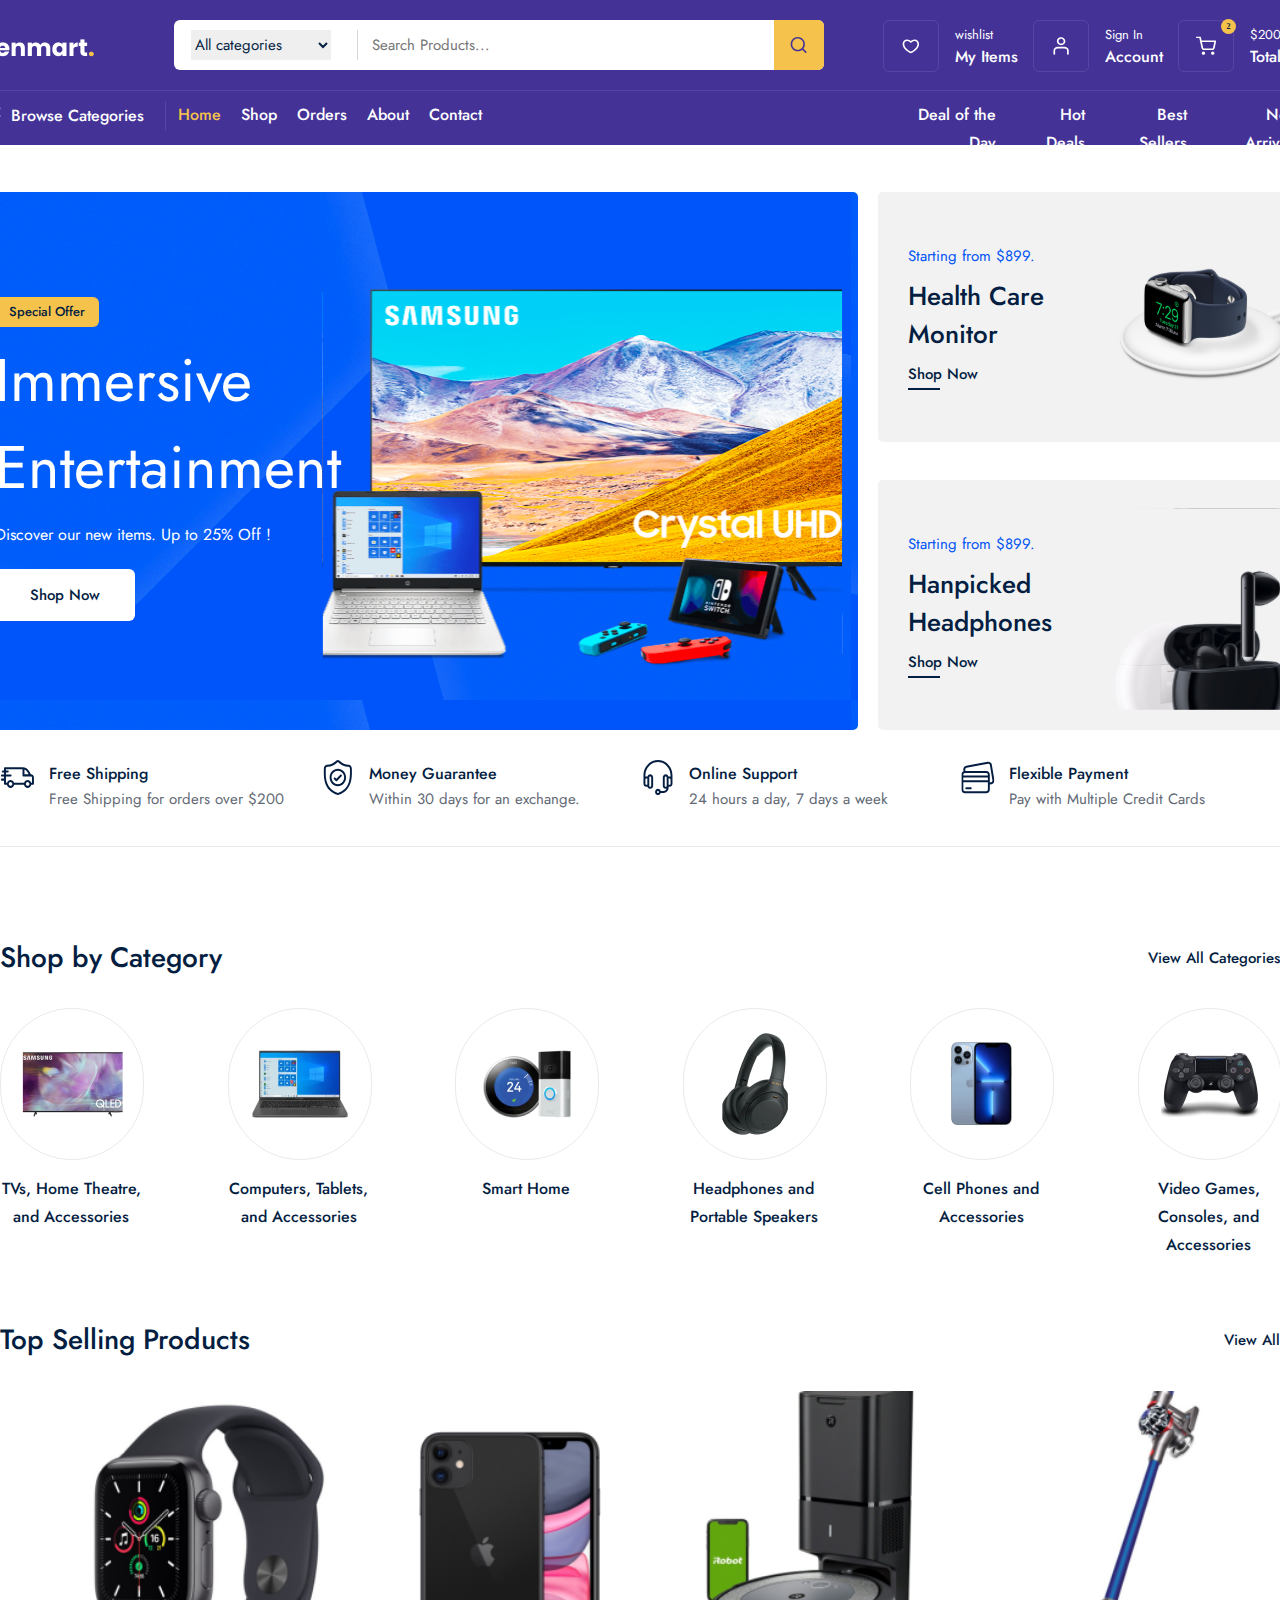
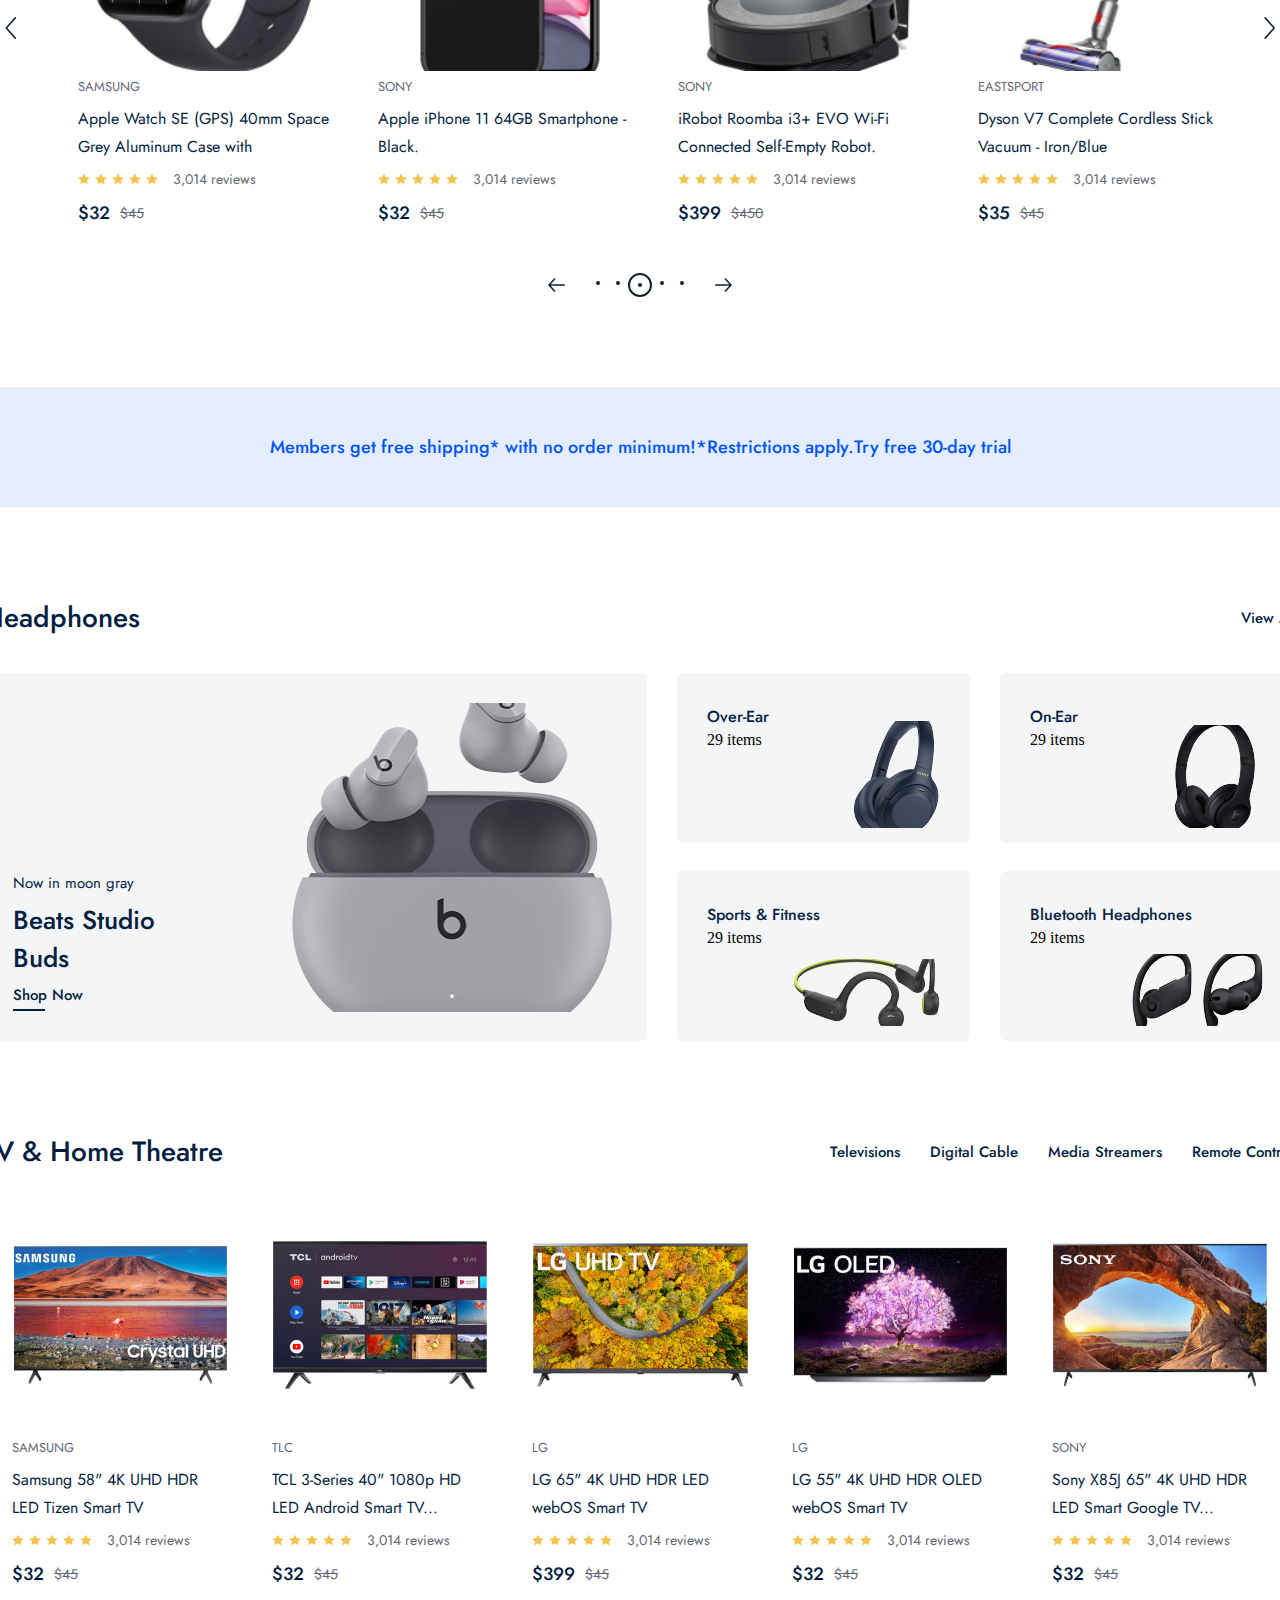
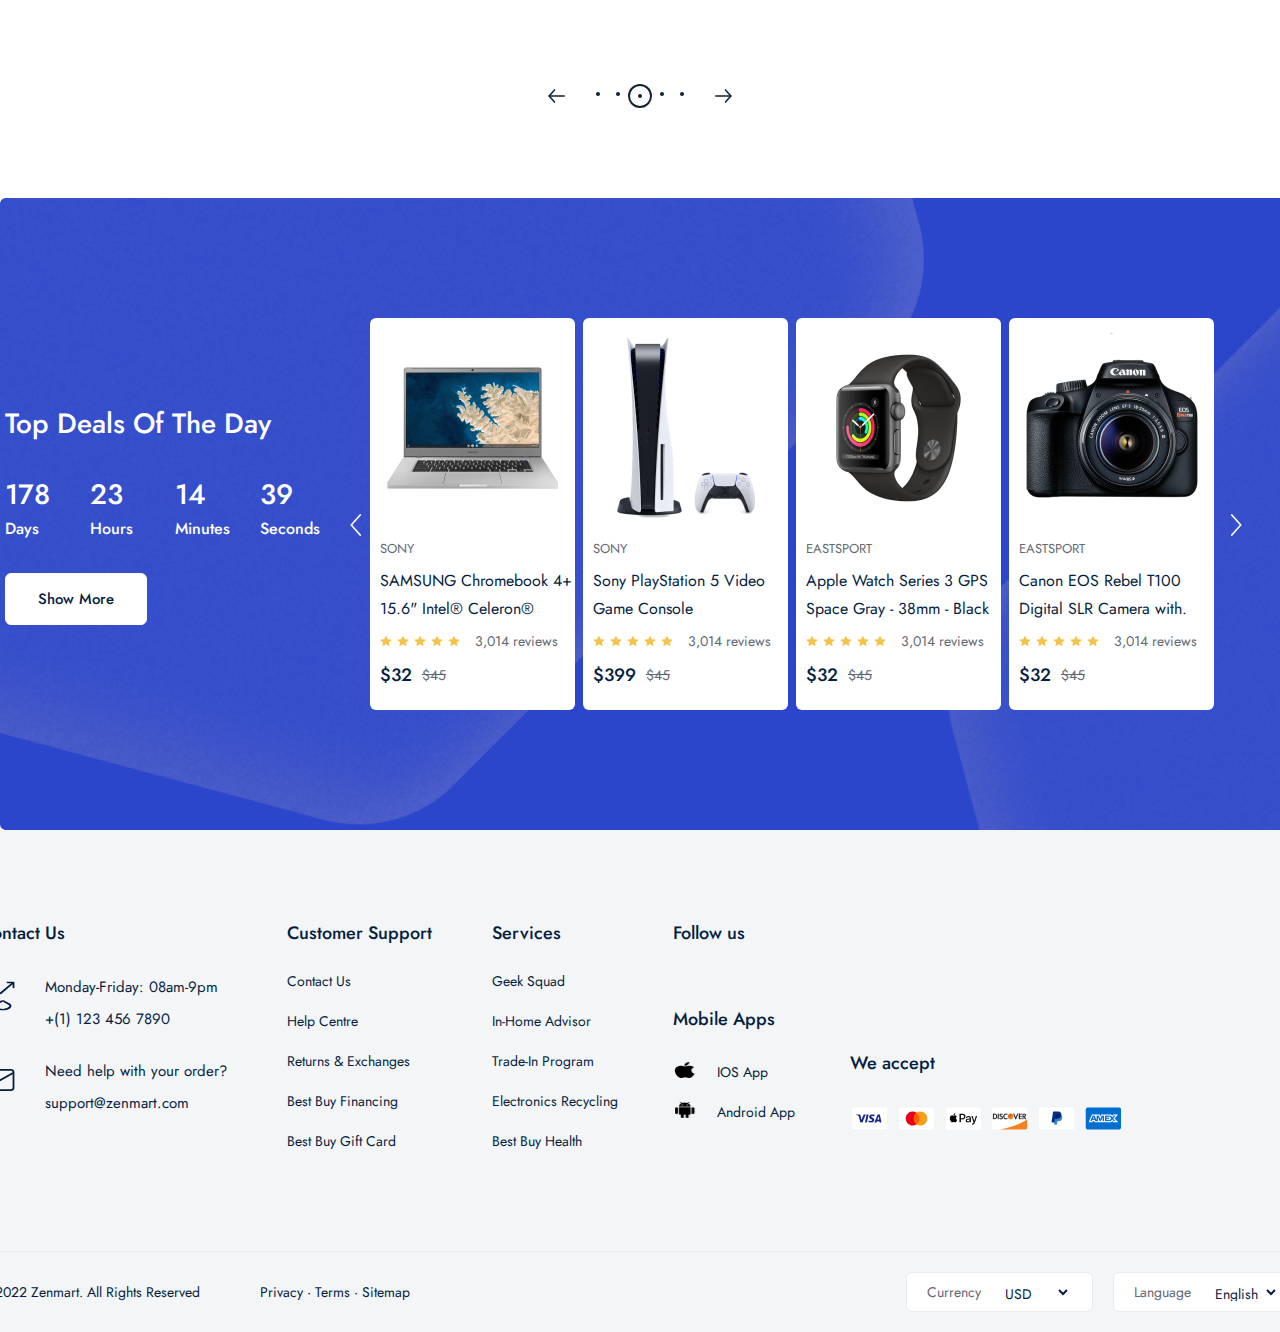
==== commit cd6ac0a8: "feat: done tasks" ====
--- a/index.html
+++ b/index.html
@@ -9,6 +9,13 @@
     <link
       href="https://fonts.googleapis.com/css2?family=Jost:ital,wght@0,100..900;1,100..900&family=Raleway:ital,wght@0,100..900;1,100..900&display=swap"
       rel="stylesheet"
+    />
+    <link
+      rel="stylesheet"
+      href="https://cdnjs.cloudflare.com/ajax/libs/font-awesome/6.7.1/css/all.min.css"
+      integrity="sha512-5Hs3dF2AEPkpNAR7UiOHba+lRSJNeM2ECkwxUIxC1Q/FLycGTbNapWXB4tP889k5T5Ju8fs4b1P5z/iB4nMfSQ=="
+      crossorigin="anonymous"
+      referrerpolicy="no-referrer"
     />
     <link rel="stylesheet" href="./public/css/command.css" />
     <link rel="stylesheet" href="./public/css/home.css" />
@@ -649,6 +656,264 @@
           </div>
         </div>
       </div>
+      <div class="event_frame">
+        <div class="container">
+          <div class="event_content_box">
+            <span class="event_content_title">Top Deals Of The Day</span>
+            <div class="timer_wrapper">
+              <div class="timer_box">
+                <strong>178</strong>
+                <span>Days</span>
+              </div>
+              <div class="timer_box">
+                <strong>23</strong>
+                <span>Hours</span>
+              </div>
+              <div class="timer_box">
+                <strong>14</strong>
+                <span>Minutes</span>
+              </div>
+              <div class="timer_box">
+                <strong>39</strong>
+                <span>Seconds</span>
+              </div>
+            </div>
+            <a href="#">Show More</a>
+          </div>
+          <div class="event_product_wrapper">
+            <div class="prev_next_box">
+              <img
+                src="./public/images/icons/next.svg"
+                alt=""
+                class="white_svg"
+              />
+            </div>
+            <div class="event_product_boxes">
+              <div class="event_product_box">
+                <a href="#" class="event_product_image">
+                  <img
+                    src="./public/images/products/sony_notebook.png"
+                    alt=""
+                  />
+                </a>
+                <div class="product_box_content" style="padding: 0 0 0 10px">
+                  <span class="product_title">SONY</span>
+                  <a href="#">
+                    <p class="product_description">
+                      SAMSUNG Chromebook 4+ 15.6" Intel® Celeron®
+                    </p>
+                  </a>
+                  <div class="review_box">
+                    <img src="./public/images/icons/review.svg" alt="" />
+                    <img src="./public/images/icons/review.svg" alt="" />
+                    <img src="./public/images/icons/review.svg" alt="" />
+                    <img src="./public/images/icons/review.svg" alt="" />
+                    <img src="./public/images/icons/review.svg" alt="" />
+                    <span>3,014 reviews</span>
+                  </div>
+                  <div class="price_box">
+                    <strong>$32</strong>
+                    <span>$45</span>
+                  </div>
+                </div>
+              </div>
+              <div class="event_product_box">
+                <a href="#" class="event_product_image">
+                  <img
+                    src="./public/images/products/sony_playstation.png"
+                    alt=""
+                  />
+                </a>
+                <div class="product_box_content" style="padding: 0 0 0 10px">
+                  <span class="product_title">SONY</span>
+                  <a href="#">
+                    <p class="product_description">
+                      Sony PlayStation 5 Video Game Console
+                    </p>
+                  </a>
+                  <div class="review_box">
+                    <img src="./public/images/icons/review.svg" alt="" />
+                    <img src="./public/images/icons/review.svg" alt="" />
+                    <img src="./public/images/icons/review.svg" alt="" />
+                    <img src="./public/images/icons/review.svg" alt="" />
+                    <img src="./public/images/icons/review.svg" alt="" />
+                    <span>3,014 reviews</span>
+                  </div>
+                  <div class="price_box">
+                    <strong>$399</strong>
+                    <span>$45</span>
+                  </div>
+                </div>
+              </div>
+              <div class="event_product_box">
+                <a href="#" class="event_product_image">
+                  <img src="./public/images/products/apple_watch.png" alt="" />
+                </a>
+                <div class="product_box_content" style="padding: 0 0 0 10px">
+                  <span class="product_title">Eastsport</span>
+                  <a href="#">
+                    <p class="product_description">
+                      Apple Watch Series 3 GPS Space Gray - 38mm - Black
+                    </p>
+                  </a>
+                  <div class="review_box">
+                    <img src="./public/images/icons/review.svg" alt="" />
+                    <img src="./public/images/icons/review.svg" alt="" />
+                    <img src="./public/images/icons/review.svg" alt="" />
+                    <img src="./public/images/icons/review.svg" alt="" />
+                    <img src="./public/images/icons/review.svg" alt="" />
+                    <span>3,014 reviews</span>
+                  </div>
+                  <div class="price_box">
+                    <strong>$32</strong>
+                    <span>$45</span>
+                  </div>
+                </div>
+              </div>
+              <div class="event_product_box">
+                <a href="#" class="event_product_image">
+                  <img src="./public/images/products/canon_camera.png" alt="" />
+                </a>
+                <div class="product_box_content" style="padding: 0 0 0 10px">
+                  <span class="product_title">Eastsport</span>
+                  <a href="#">
+                    <p class="product_description">
+                      Canon EOS Rebel T100 Digital SLR Camera with.
+                    </p>
+                  </a>
+                  <div class="review_box">
+                    <img src="./public/images/icons/review.svg" alt="" />
+                    <img src="./public/images/icons/review.svg" alt="" />
+                    <img src="./public/images/icons/review.svg" alt="" />
+                    <img src="./public/images/icons/review.svg" alt="" />
+                    <img src="./public/images/icons/review.svg" alt="" />
+                    <span>3,014 reviews</span>
+                  </div>
+                  <div class="price_box">
+                    <strong>$32</strong>
+                    <span>$45</span>
+                  </div>
+                </div>
+              </div>
+            </div>
+            <div class="prev_next_box" style="transform: scaleX(-1)">
+              <img
+                src="./public/images/icons/next.svg"
+                alt=""
+                class="white_svg"
+              />
+            </div>
+          </div>
+        </div>
+      </div>
+      <div class="footer_frame">
+        <div class="container">
+          <div class="footer_top">
+            <div class="footer_contact_box">
+              <span class="footer_spec_title">Contact Us</span>
+              <div class="footer_contact_main">
+                <img src="./public/images/icons/phone-call.svg" alt="" />
+                <div>
+                  <strong>Monday-Friday: 08am-9pm</strong>
+                  <span>+(1) 123 456 7890</span>
+                </div>
+              </div>
+              <div class="footer_contact_main">
+                <img src="./public/images/icons/email.svg" alt="" />
+                <div>
+                  <strong>Need help with your order?</strong>
+                  <span>support@zenmart.com</span>
+                </div>
+              </div>
+            </div>
+            <div class="footer_service_box">
+              <span class="footer_spec_title" style="margin-bottom: 15px"
+                >Customer Support</span
+              >
+              <a href="#">Contact Us</a>
+              <a href="#">Help Centre</a>
+              <a href="#">Returns & Exchanges</a>
+              <a href="#">Best Buy Financing</a>
+              <a href="#">Best Buy Gift Card</a>
+            </div>
+            <div class="footer_service_box">
+              <span class="footer_spec_title" style="margin-bottom: 15px"
+                >Services</span
+              >
+              <a href="#">Geek Squad</a>
+              <a href="#">In-Home Advisor</a>
+              <a href="#">Trade-In Program</a>
+              <a href="#">Electronics Recycling</a>
+              <a href="#">Best Buy Health</a>
+            </div>
+            <div class="footer_media_box">
+              <div class="footer_media_main">
+                <span class="footer_spec_title">Follow us</span>
+                <div class="media_box">
+                  <i class="fa-brands fa-facebook"></i>
+                  <i class="fa-brands fa-twitter"></i>
+                  <i class="fa-brands fa-instagram"></i>
+                  <i class="fa-brands fa-linkedin-in"></i>
+                </div>
+              </div>
+              <div class="footer_mobile_main">
+                <span class="footer_spec_title" style="margin-bottom: 0"
+                  >Mobile Apps</span
+                >
+                <div class="mobile_boxes">
+                  <div class="mobile_box">
+                    <img src="./public/images/icons/apple_icon.png" alt="" />
+                    <span>IOS App</span>
+                  </div>
+                  <div class="mobile_box">
+                    <img src="./public/images/icons/android_icon.png" alt="" />
+                    <span>Android App</span>
+                  </div>
+                </div>
+              </div>
+            </div>
+            <div class="footer_media_box">
+              <div class="footer_media_main" style="margin-top: 130px">
+                <span class="footer_spec_title">We accept</span>
+                <div class="card_box">
+                  <img src="./public/images/icons/visa.png" alt="" />
+                  <img src="./public/images/icons/master_card.png" alt="" />
+                  <img src="./public/images/icons/apple_pay.png" alt="" />
+                  <img src="./public/images/icons/dicvover.png" alt="" />
+                  <img src="./public/images/icons/paypal.png" alt="" />
+                  <img src="./public/images/icons/amex.png" alt="" />
+                </div>
+              </div>
+            </div>
+          </div>
+          <div class="footer_bottom">
+            <div class="footer_main">
+              <div class="footer_bottom_left">
+                <span>© 2022 Zenmart. All Rights Reserved</span>
+                <span>Privacy · Terms · Sitemap</span>
+              </div>
+              <div class="footer_bottom_right">
+                <div class="footer_select_box">
+                  <span>Currency</span>
+                  <select name="" id="">
+                    <option value="" selected>USD</option>
+                    <option value="">UZS</option>
+                    <option value="">KRW</option>
+                  </select>
+                </div>
+                <div class="footer_select_box">
+                  <span>Language</span>
+                  <select name="" id="">
+                    <option value="" selected>English</option>
+                    <option value="">Uzbek</option>
+                    <option value="">Korean</option>
+                  </select>
+                </div>
+              </div>
+            </div>
+          </div>
+        </div>
+      </div>
     </div>
   </body>
 </html>
--- a/public/css/command.css
+++ b/public/css/command.css
@@ -298,3 +298,253 @@
   font-weight: 500;
   line-height: 28px;
 }
+
+/* Footer section */
+.footer_frame {
+  position: relative;
+  padding: 90px 0px 20px 0px;
+  width: 100%;
+  height: auto;
+  display: flex;
+  flex-direction: row;
+  justify-content: center;
+  background: #f3f5f6;
+}
+
+.footer_frame .footer_spec_title {
+  margin-bottom: 30px;
+  color: var(--Color-Text-Dark, #041e42);
+  font-family: Jost;
+  font-size: 18px;
+  font-style: normal;
+  font-weight: 500;
+  line-height: normal;
+}
+
+.footer_frame .container {
+  flex-direction: column;
+}
+
+.footer_frame .container .footer_top {
+  width: 100%;
+  height: auto;
+
+  display: flex;
+  flex-direction: row;
+}
+
+.footer_frame .footer_top .footer_contact_box {
+  display: flex;
+  flex-direction: column;
+}
+
+.footer_frame .footer_contact_box .footer_contact_main {
+  margin-bottom: 30px;
+  display: flex;
+  flex-direction: row;
+}
+
+.footer_frame .footer_contact_main img {
+  position: relative;
+  margin-right: 30px;
+  top: 5px;
+  width: 35px;
+  height: 30px;
+}
+
+.footer_frame .footer_contact_main div {
+  display: flex;
+  flex-direction: column;
+}
+
+.footer_frame .footer_contact_main div strong {
+  margin-bottom: 10px;
+  color: var(--Color-Text-Dark, #041e42);
+  font-family: Jost;
+  font-size: 15px;
+  font-style: normal;
+  font-weight: 500;
+  line-height: 22px;
+}
+
+.footer_frame .footer_contact_main div strong {
+  color: var(--Color-Text-Dark, #041e42);
+  font-family: Jost;
+  font-size: 15px;
+  font-style: normal;
+  font-weight: 400;
+  line-height: 22px;
+}
+
+.footer_frame .footer_contact_main div span {
+  color: var(--Color-Text-Dark, #041e42);
+  font-family: Jost;
+  font-size: 15px;
+  font-style: normal;
+  font-weight: 400;
+  line-height: 22px;
+}
+
+.footer_frame .footer_service_box {
+  margin-left: 60px;
+  display: flex;
+  flex-direction: column;
+}
+
+.footer_frame .footer_service_box a {
+  color: var(--Color-Text-Dark, #041e42);
+  font-family: Jost;
+  font-size: 14px;
+  font-style: normal;
+  font-weight: 400;
+  line-height: 40px;
+}
+
+.footer_frame .footer_media_box {
+  margin-left: 55px;
+  display: flex;
+  flex-direction: column;
+}
+
+.footer_frame .footer_media_box .footer_media_main {
+  display: flex;
+  flex-direction: column;
+}
+
+.footer_frame .footer_media_box .media_box {
+  display: flex;
+  flex-direction: row;
+}
+
+.footer_frame .media_box i {
+  margin-right: 28px;
+}
+
+.footer_frame .footer_media_box .footer_mobile_main {
+  margin-top: 30px;
+  display: flex;
+  flex-direction: column;
+}
+
+.footer_frame .footer_mobile_main .mobile_boxes {
+  margin-top: 20px;
+  display: flex;
+  flex-direction: column;
+}
+
+.footer_frame .mobile_boxes .mobile_box {
+  display: flex;
+  flex-direction: row;
+}
+
+.footer_frame .mobile_box img {
+  position: relative;
+  top: 10px;
+  margin-right: 20px;
+  width: 24px;
+  height: 16px;
+}
+
+.footer_frame .mobile_box span {
+  color: var(--Color-Text-Dark, #041e42);
+  font-family: Jost;
+  font-size: 14px;
+  font-style: normal;
+  font-weight: 400;
+  line-height: 40px;
+}
+
+.footer_frame .footer_media_main .card_box {
+  width: 272px;
+
+  display: flex;
+  flex-direction: row;
+  justify-content: space-between;
+}
+
+.footer_frame .container .footer_bottom {
+  margin-top: 90px;
+  width: 100%;
+  height: 60px;
+
+  display: flex;
+  flex-direction: row;
+  align-items: flex-end;
+  border-top: 1px solid #eaeaea;
+}
+
+.footer_frame .footer_bottom .footer_main {
+  width: 100%;
+  height: auto;
+
+  display: flex;
+  flex-direction: row;
+}
+
+.footer_frame .footer_main .footer_bottom_left {
+  width: 940px;
+  height: auto;
+
+  display: flex;
+  flex-direction: row;
+}
+
+.footer_frame .footer_bottom_left span {
+  width: 280px;
+  color: var(--Color-Text-Dark, #041e42);
+  font-family: Jost;
+  font-size: 14px;
+  font-style: normal;
+  font-weight: 400;
+  line-height: 40px;
+}
+
+.footer_frame .footer_main .footer_bottom_right {
+  width: 400px;
+  height: auto;
+
+  display: flex;
+  flex-direction: row;
+  justify-content: space-between;
+}
+
+.footer_frame .footer_bottom_right .footer_select_box {
+  padding: 10px 20px;
+  width: 187px;
+  height: 40px;
+
+  display: flex;
+  flex-direction: row;
+  align-items: center;
+  box-sizing: border-box;
+
+  border-radius: 6px;
+  border: 1px solid var(--Color-Border, #eaeaea);
+  background: var(--Bg-White, #fff);
+}
+
+.footer_frame .footer_select_box span {
+  color: var(--Color-Text-Light, #626974);
+  font-family: Jost;
+  font-size: 14px;
+  font-style: normal;
+  font-weight: 400;
+  line-height: 40px;
+}
+
+.footer_frame .footer_select_box select {
+  margin-left: 20px;
+  width: 70px;
+  height: 100%;
+
+  border: none;
+  outline: none;
+  background: none;
+  cursor: pointer;
+
+  color: var(--Color-Text-Dark, #041e42);
+  font-family: Jost;
+  font-size: 14px;
+  font-style: normal;
+  font-weight: 400;
+}
--- a/public/css/home.css
+++ b/public/css/home.css
@@ -1,8 +1,11 @@
 /* Home Page */
 .home_page {
-  margin-bottom: 60px;
-  display: flex;
-  flex-direction: column;
+  display: flex;
+  flex-direction: column;
+}
+
+.white_svg {
+  filter: brightness(0) invert(1);
 }
 
 /* Category top styles */
@@ -785,3 +788,136 @@
   justify-content: center;
   align-items: center;
 }
+
+/* Event section */
+.home_page .event_frame {
+  position: relative;
+  margin-top: 90px;
+  width: 100%;
+  height: 632px;
+
+  display: flex;
+  flex-direction: row;
+  justify-content: center;
+
+  background-image: url("../images/icons/event_bg.png");
+  background-size: cover;
+}
+
+.event_frame .container {
+  flex-direction: row;
+  justify-content: center;
+}
+
+.event_frame .container .event_content_box {
+  width: 340px;
+  height: auto;
+
+  display: flex;
+  flex-direction: column;
+  justify-content: center;
+}
+
+.event_frame .event_content_box .event_content_title {
+  color: var(--Bg-White, #fff);
+  font-family: Jost;
+  font-size: 28px;
+  font-style: normal;
+  font-weight: 500;
+  line-height: normal;
+}
+
+.event_frame .event_content_box .timer_wrapper {
+  margin: 30px 0px;
+  display: flex;
+  flex-direction: row;
+}
+
+.event_frame .timer_wrapper .timer_box {
+  width: 85px;
+  height: auto;
+
+  display: flex;
+  flex-direction: column;
+  justify-content: center;
+}
+
+.event_frame .timer_box strong {
+  color: var(--Bg-White, #fff);
+  font-family: Jost;
+  font-size: 28px;
+  font-style: normal;
+  font-weight: 500;
+  line-height: normal;
+}
+
+.event_frame .timer_box span {
+  color: var(--Bg-White, #fff);
+  font-family: Jost;
+  font-size: 16px;
+  font-style: normal;
+  font-weight: 500;
+  line-height: 28px;
+}
+
+.event_frame .event_content_box a {
+  width: 140px;
+  height: 50px;
+
+  display: flex;
+  flex-direction: row;
+  justify-content: center;
+  align-items: center;
+
+  border-radius: 6px;
+  border: 1px solid var(--Bg-White, #fff);
+  background: var(--Bg-White, #fff);
+
+  color: var(--Color-Text-Dark, #041e42);
+  text-align: center;
+  font-family: Jost;
+  font-size: 15px;
+  font-style: normal;
+  font-weight: 500;
+  line-height: 22px;
+}
+
+.event_frame .event_product_wrapper {
+  width: 930px;
+  height: auto;
+
+  display: flex;
+  flex-direction: row;
+}
+
+.event_frame .event_product_wrapper .event_product_boxes {
+  position: relative;
+  width: auto;
+  height: auto;
+
+  display: flex;
+  flex-direction: row;
+  align-items: center;
+}
+
+.event_frame .event_product_boxes .event_product_box {
+  margin-right: 8px;
+  width: 205px;
+  height: 392px;
+
+  display: flex;
+  flex-direction: column;
+
+  border-radius: 6px;
+  background: var(--Bg-White, #fff);
+}
+
+.event_frame .event_product_box .event_product_image {
+  width: 100%;
+  height: 220px;
+
+  display: flex;
+  flex-direction: row;
+  justify-content: center;
+  align-items: center;
+}
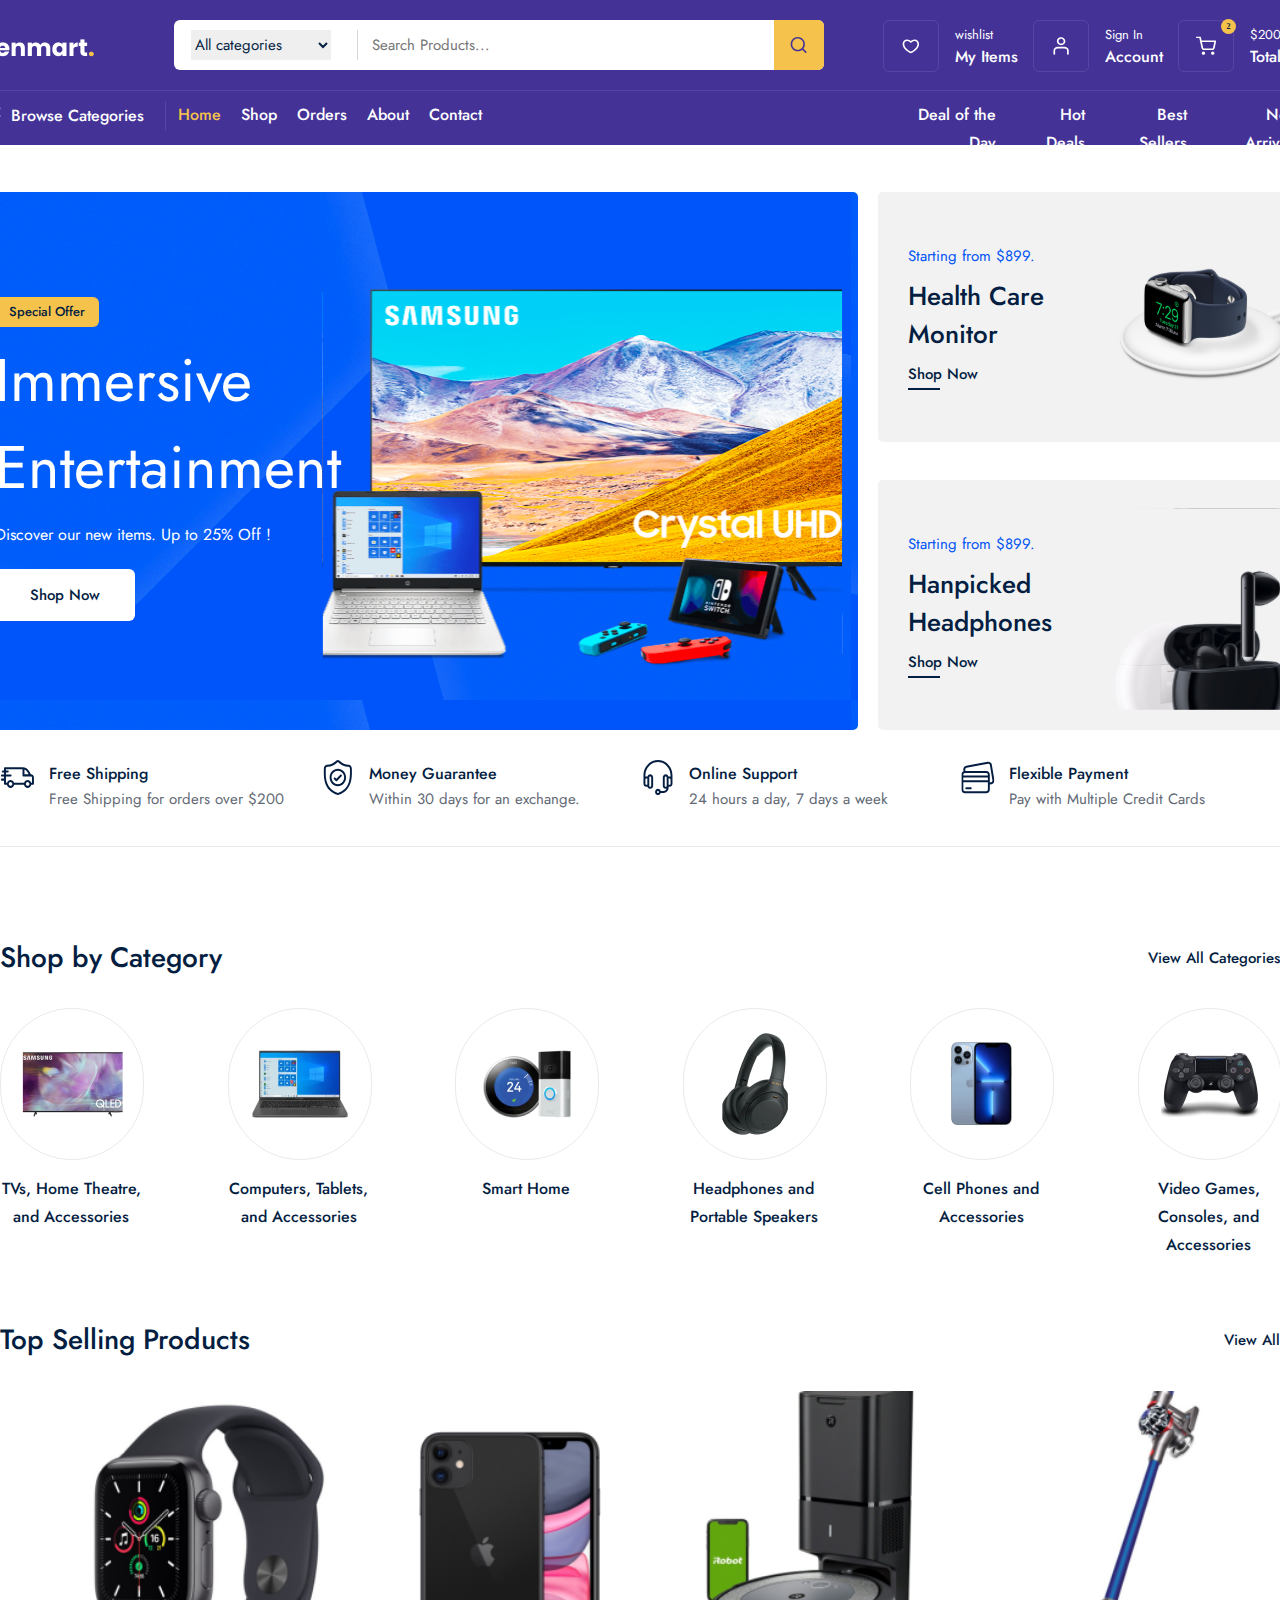
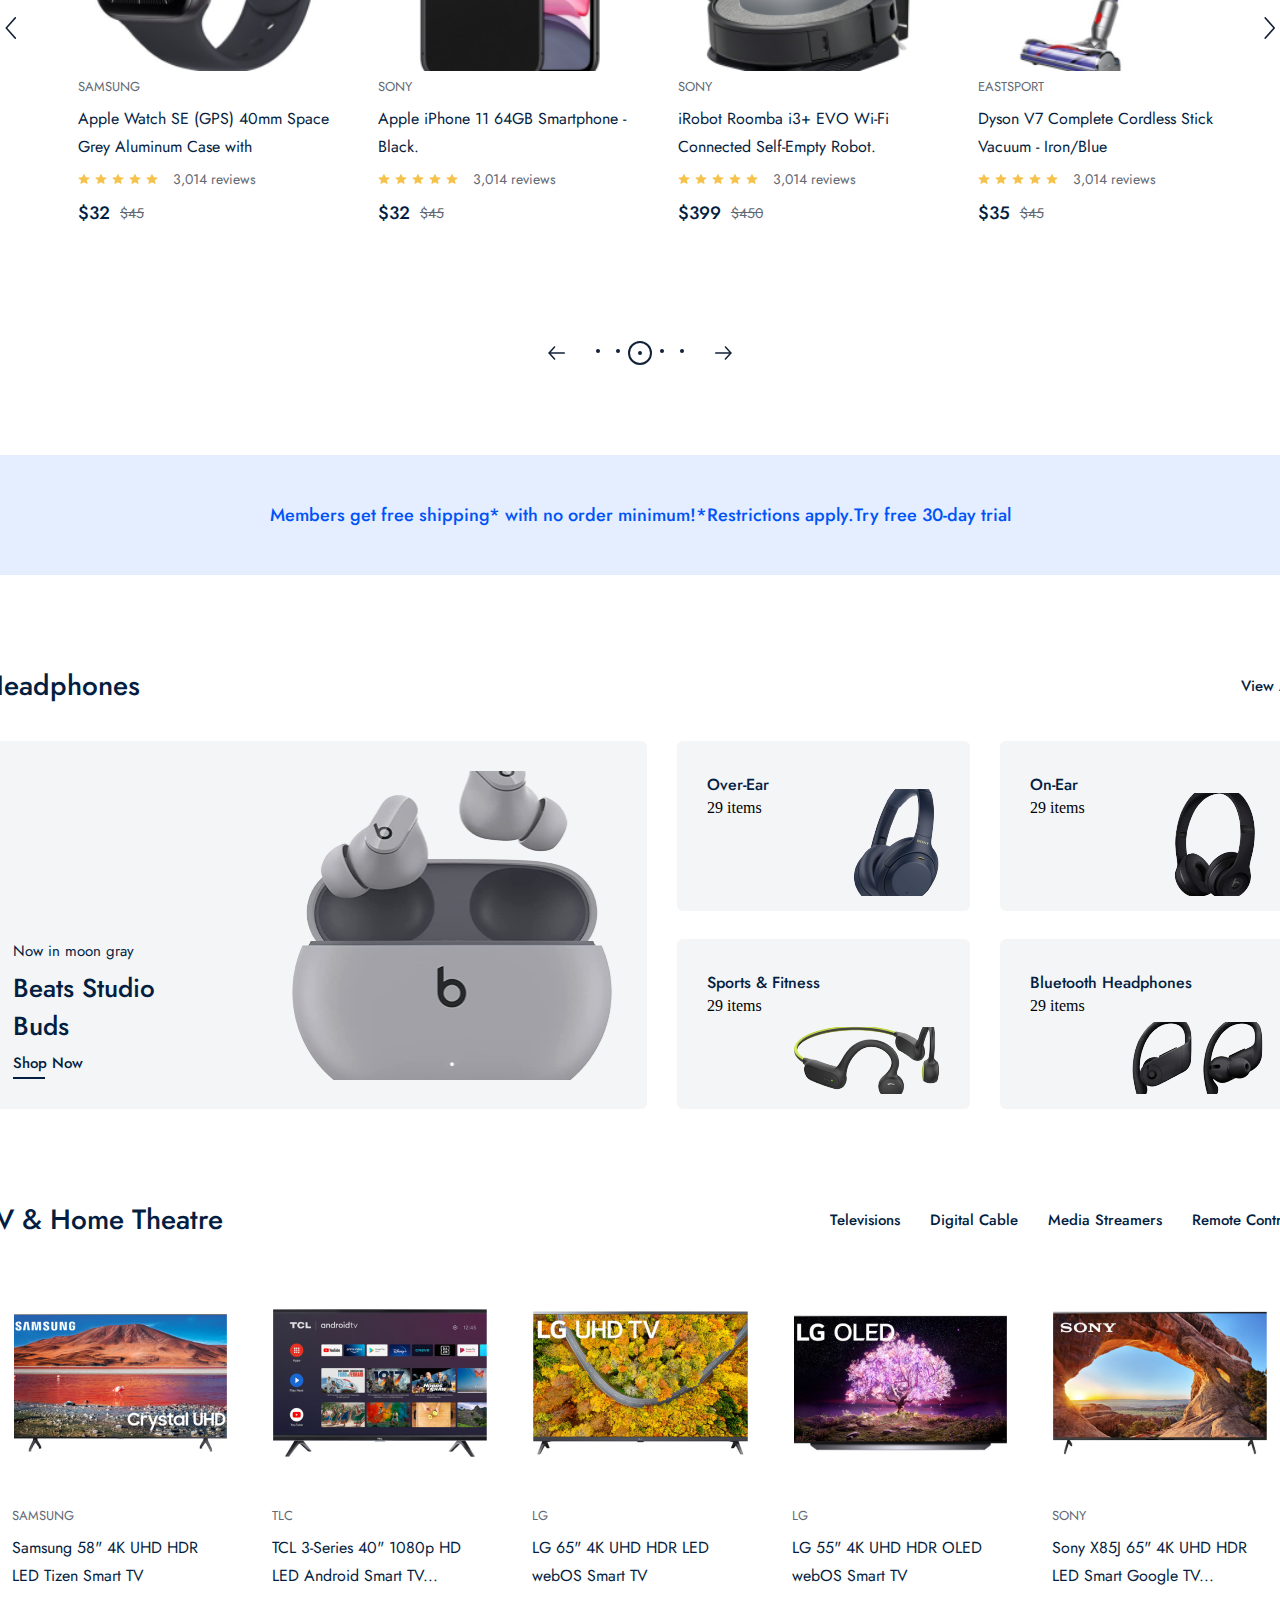
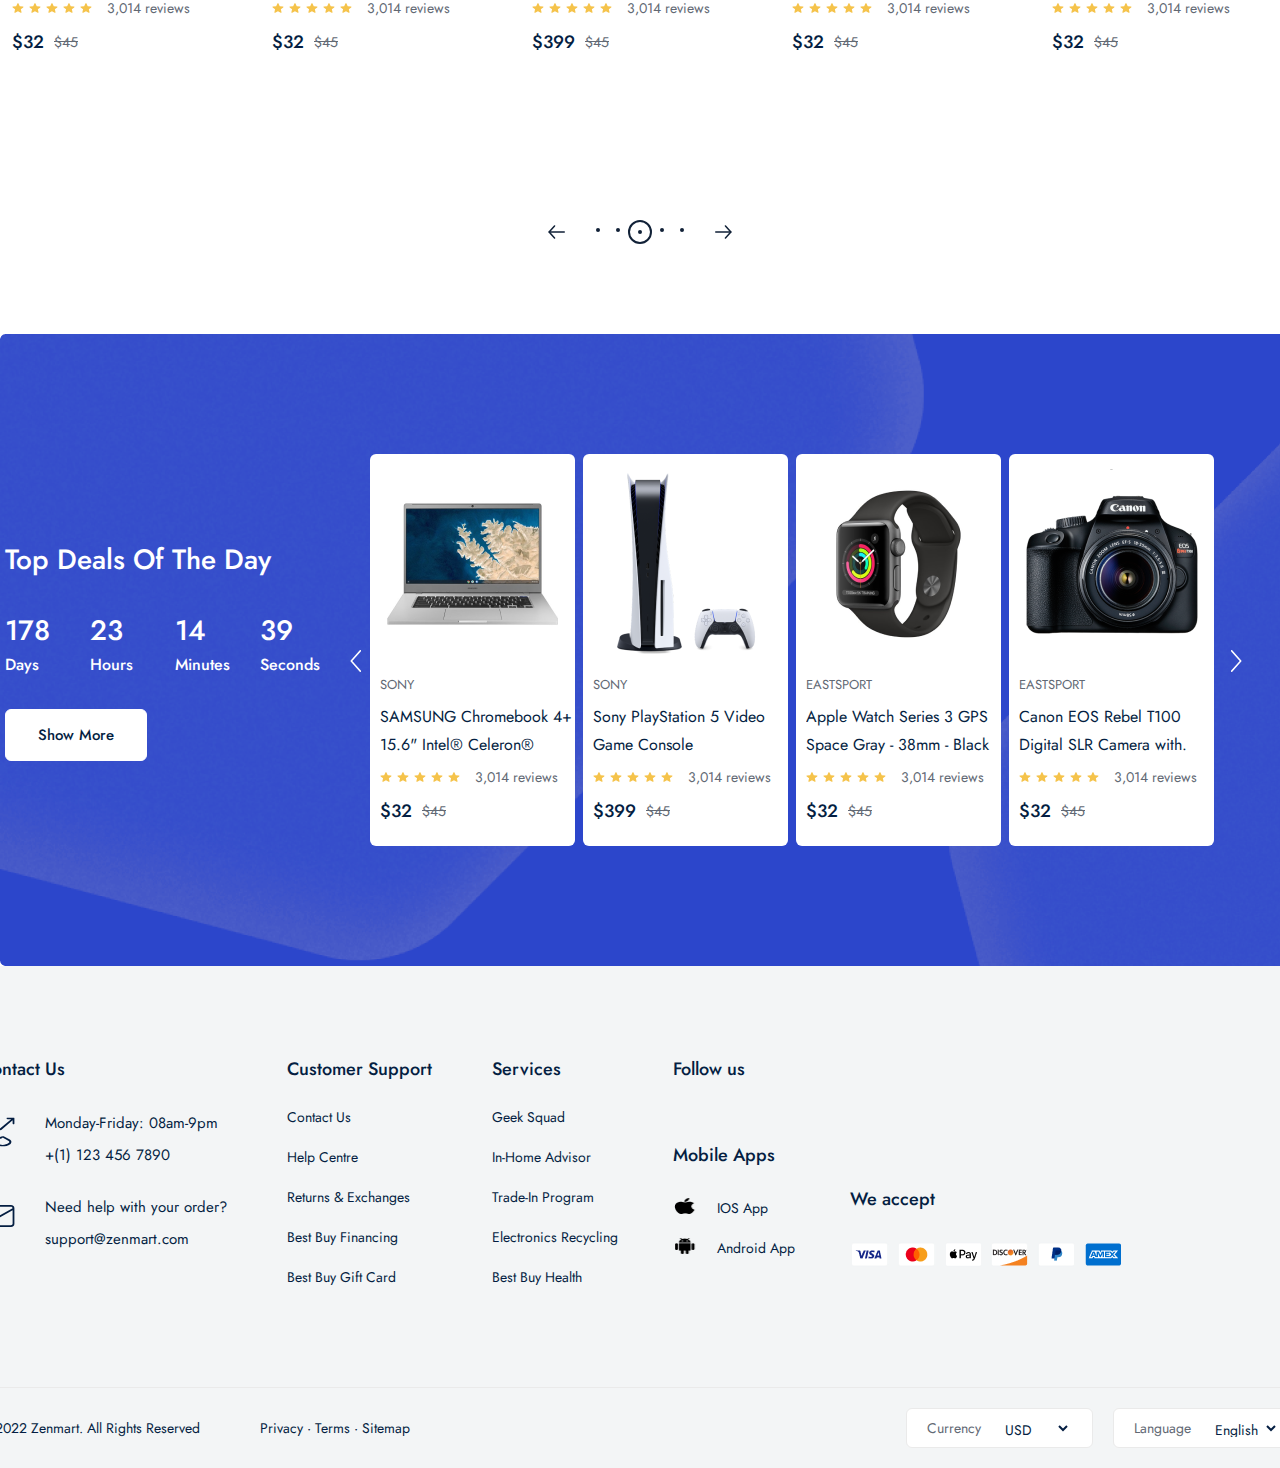
==== commit 8f906f02: "feat: done tasks" ====
--- a/index.html
+++ b/index.html
@@ -42,7 +42,7 @@
             </div>
           </div>
           <div class="nav_top_menu">
-            <a href="#">
+            <a href="./Order/cart.html">
               <div class="top_menu_box">
                 <div class="box_icon_box">
                   <img src="./public/images/icons/heart.svg" alt="" />
@@ -53,7 +53,7 @@
                 </div>
               </div>
             </a>
-            <a href="#">
+            <a href="./other/login.html">
               <div class="top_menu_box">
                 <div class="box_icon_box">
                   <img src="./public/images/icons/profile.svg" alt="" />
@@ -64,7 +64,7 @@
                 </div>
               </div>
             </a>
-            <a href="#">
+            <a href="./Order/cart.html">
               <div class="top_menu_box">
                 <div class="box_icon_box">
                   <div class="basket_count">2</div>
@@ -86,19 +86,19 @@
             </div>
             <div class="navbar_route_menu">
               <div class="router_menu">
-                <a href="#" class="active">Home</a>
+                <a href="/index.html" class="active">Home</a>
               </div>
               <div class="router_menu">
-                <a href="#">Shop</a>
+                <a href="./Product/all.html">Shop</a>
               </div>
               <div class="router_menu">
-                <a href="#">Orders</a>
+                <a href="./Order/cart.html">Orders</a>
               </div>
               <div class="router_menu">
-                <a href="#">About</a>
+                <a href="./other/about.html">About</a>
               </div>
               <div class="router_menu">
-                <a href="#">Contact</a>
+                <a href="./other/contact.html">Contact</a>
               </div>
             </div>
             <div class="sorting_menu">
@@ -119,7 +119,7 @@
               <div>Special Offer</div>
               <span>Immersive Entertainment</span>
               <p>Discover our new items. Up to 25% Off !</p>
-              <a href="">Shop Now</a>
+              <a href="./Product/all.html">Shop Now</a>
               <img src="./public/images/icons/header_img.svg" alt="" />
             </div>
           </div>
@@ -128,7 +128,7 @@
               <div class="box_left">
                 <span>Starting from $899.</span>
                 <p>Health Care Monitor</p>
-                <a href="">Shop Now</a>
+                <a href="./Product/chosenProduct.html">Shop Now</a>
                 <div class="hover_border"></div>
               </div>
               <div class="box_right">
@@ -139,7 +139,7 @@
               <div class="box_left">
                 <span>Starting from $899.</span>
                 <p>Hanpicked Headphones</p>
-                <a href="">Shop Now</a>
+                <a href="./Product/chosenProduct.html">Shop Now</a>
                 <div class="hover_border"></div>
               </div>
               <div class="box_right">
@@ -185,7 +185,7 @@
         <div class="container">
           <div class="category_top">
             <span>Shop by Category</span>
-            <a href="#">View All Categories</a>
+            <a href="./Product/all.html">View All Categories</a>
           </div>
           <div class="category_wrapper">
             <div class="category_box">
@@ -231,7 +231,7 @@
         <div class="container">
           <div class="category_top">
             <span>Top Selling Products</span>
-            <a href="#"> View All </a>
+            <a href="./Product/all.html"> View All </a>
           </div>
           <div class="product_wrapper">
             <div class="prev_next_box">
@@ -239,7 +239,7 @@
             </div>
             <div class="product_boxes">
               <div class="product_box">
-                <a href="">
+                <a href="./Product/chosenProduct.html">
                   <div
                     class="product_image_box"
                     style="
@@ -274,7 +274,7 @@
                 </div>
               </div>
               <div class="product_box">
-                <a href="">
+                <a href="./Product/chosenProduct.html">
                   <div
                     class="product_image_box"
                     style="
@@ -309,7 +309,7 @@
                 </div>
               </div>
               <div class="product_box">
-                <a href="">
+                <a href="./Product/chosenProduct.html">
                   <div
                     class="product_image_box"
                     style="
@@ -344,7 +344,7 @@
                 </div>
               </div>
               <div class="product_box">
-                <a href="">
+                <a href="./Product/chosenProduct.html">
                   <div
                     class="product_image_box"
                     style="
@@ -420,14 +420,14 @@
         <div class="container">
           <div class="category_top">
             <span>Headphones</span>
-            <a href="#">View All</a>
+            <a href="./Product/all.html">View All</a>
           </div>
           <div class="spec_product_wrapper">
             <div class="spec_product_left">
               <div class="spec_product_content">
                 <span>Now in moon gray</span>
                 <p>Beats Studio Buds</p>
-                <a href="#">Shop Now</a>
+                <a href="./Product/chosenProduct.html">Shop Now</a>
                 <div class="hover_border"></div>
               </div>
               <img src="./public/images/products/headphone_big.png" alt="" />
@@ -489,13 +489,13 @@
             <div class="tv_boxes">
               <div class="tv_box">
                 <div class="tv_image">
-                  <a href="#">
+                  <a href="./Product/chosenProduct.html">
                     <img src="./public/images/products/samsung_tv.png" alt="" />
                   </a>
                 </div>
                 <div class="product_box_content">
                   <span class="product_title">SAMSUNG</span>
-                  <a href="#">
+                  <a href="./Product/chosenProduct.html">
                     <p class="product_description">
                       Samsung 58" 4K UHD HDR LED Tizen Smart TV
                     </p>
@@ -516,13 +516,13 @@
               </div>
               <div class="tv_box">
                 <div class="tv_image">
-                  <a href="#">
+                  <a href="./Product/chosenProduct.html">
                     <img src="./public/images/products/tcl.png" alt="" />
                   </a>
                 </div>
                 <div class="product_box_content">
                   <span class="product_title">TLC</span>
-                  <a href="#">
+                  <a href="./Product/chosenProduct.html">
                     <p class="product_description">
                       TCL 3-Series 40" 1080p HD LED Android Smart TV...
                     </p>
@@ -543,13 +543,13 @@
               </div>
               <div class="tv_box">
                 <div class="tv_image">
-                  <a href="#">
+                  <a href="./Product/chosenProduct.html">
                     <img src="./public/images/products/LG-UHD.png" alt="" />
                   </a>
                 </div>
                 <div class="product_box_content">
                   <span class="product_title">LG</span>
-                  <a href="#">
+                  <a href="./Product/chosenProduct.html">
                     <p class="product_description">
                       LG 65" 4K UHD HDR LED webOS Smart TV
                     </p>
@@ -570,13 +570,13 @@
               </div>
               <div class="tv_box">
                 <div class="tv_image">
-                  <a href="#">
+                  <a href="./Product/chosenProduct.html">
                     <img src="./public/images/products/LG-OLED.png" alt="" />
                   </a>
                 </div>
                 <div class="product_box_content">
                   <span class="product_title">LG</span>
-                  <a href="#">
+                  <a href="./Product/chosenProduct.html">
                     <p class="product_description">
                       LG 55" 4K UHD HDR OLED webOS Smart TV
                     </p>
@@ -597,13 +597,13 @@
               </div>
               <div class="tv_box">
                 <div class="tv_image">
-                  <a href="#">
+                  <a href="./Product/chosenProduct.html">
                     <img src="./public/images/products/SONY-TV.png" alt="" />
                   </a>
                 </div>
                 <div class="product_box_content">
                   <span class="product_title">SONY</span>
-                  <a href="#">
+                  <a href="./Product/chosenProduct.html">
                     <p class="product_description">
                       Sony X85J 65" 4K UHD HDR LED Smart Google TV...
                     </p>
@@ -678,7 +678,7 @@
                 <span>Seconds</span>
               </div>
             </div>
-            <a href="#">Show More</a>
+            <a href="./Product/all.html">Show More</a>
           </div>
           <div class="event_product_wrapper">
             <div class="prev_next_box">
@@ -690,7 +690,10 @@
             </div>
             <div class="event_product_boxes">
               <div class="event_product_box">
-                <a href="#" class="event_product_image">
+                <a
+                  href="./Product/chosenProduct.html"
+                  class="event_product_image"
+                >
                   <img
                     src="./public/images/products/sony_notebook.png"
                     alt=""
@@ -698,7 +701,7 @@
                 </a>
                 <div class="product_box_content" style="padding: 0 0 0 10px">
                   <span class="product_title">SONY</span>
-                  <a href="#">
+                  <a href="./Product/chosenProduct.html">
                     <p class="product_description">
                       SAMSUNG Chromebook 4+ 15.6" Intel® Celeron®
                     </p>
@@ -718,7 +721,10 @@
                 </div>
               </div>
               <div class="event_product_box">
-                <a href="#" class="event_product_image">
+                <a
+                  href="./Product/chosenProduct.html"
+                  class="event_product_image"
+                >
                   <img
                     src="./public/images/products/sony_playstation.png"
                     alt=""
@@ -726,7 +732,7 @@
                 </a>
                 <div class="product_box_content" style="padding: 0 0 0 10px">
                   <span class="product_title">SONY</span>
-                  <a href="#">
+                  <a href="./Product/chosenProduct.html">
                     <p class="product_description">
                       Sony PlayStation 5 Video Game Console
                     </p>
@@ -746,12 +752,15 @@
                 </div>
               </div>
               <div class="event_product_box">
-                <a href="#" class="event_product_image">
+                <a
+                  href="./Product/chosenProduct.html"
+                  class="event_product_image"
+                >
                   <img src="./public/images/products/apple_watch.png" alt="" />
                 </a>
                 <div class="product_box_content" style="padding: 0 0 0 10px">
                   <span class="product_title">Eastsport</span>
-                  <a href="#">
+                  <a href="./Product/chosenProduct.html">
                     <p class="product_description">
                       Apple Watch Series 3 GPS Space Gray - 38mm - Black
                     </p>
@@ -771,12 +780,15 @@
                 </div>
               </div>
               <div class="event_product_box">
-                <a href="#" class="event_product_image">
+                <a
+                  href="./Product/chosenProduct.html"
+                  class="event_product_image"
+                >
                   <img src="./public/images/products/canon_camera.png" alt="" />
                 </a>
                 <div class="product_box_content" style="padding: 0 0 0 10px">
                   <span class="product_title">Eastsport</span>
-                  <a href="#">
+                  <a href="./Product/chosenProduct.html">
                     <p class="product_description">
                       Canon EOS Rebel T100 Digital SLR Camera with.
                     </p>
@@ -806,109 +818,109 @@
           </div>
         </div>
       </div>
-      <div class="footer_frame">
-        <div class="container">
-          <div class="footer_top">
-            <div class="footer_contact_box">
-              <span class="footer_spec_title">Contact Us</span>
-              <div class="footer_contact_main">
-                <img src="./public/images/icons/phone-call.svg" alt="" />
-                <div>
-                  <strong>Monday-Friday: 08am-9pm</strong>
-                  <span>+(1) 123 456 7890</span>
-                </div>
-              </div>
-              <div class="footer_contact_main">
-                <img src="./public/images/icons/email.svg" alt="" />
-                <div>
-                  <strong>Need help with your order?</strong>
-                  <span>support@zenmart.com</span>
-                </div>
-              </div>
-            </div>
-            <div class="footer_service_box">
-              <span class="footer_spec_title" style="margin-bottom: 15px"
-                >Customer Support</span
+    </div>
+    <div class="footer_frame">
+      <div class="container">
+        <div class="footer_top">
+          <div class="footer_contact_box">
+            <span class="footer_spec_title">Contact Us</span>
+            <div class="footer_contact_main">
+              <img src="./public/images/icons/phone-call.svg" alt="" />
+              <div>
+                <strong>Monday-Friday: 08am-9pm</strong>
+                <span>+(1) 123 456 7890</span>
+              </div>
+            </div>
+            <div class="footer_contact_main">
+              <img src="./public/images/icons/email.svg" alt="" />
+              <div>
+                <strong>Need help with your order?</strong>
+                <span>support@zenmart.com</span>
+              </div>
+            </div>
+          </div>
+          <div class="footer_service_box">
+            <span class="footer_spec_title" style="margin-bottom: 15px"
+              >Customer Support</span
+            >
+            <a href="#">Contact Us</a>
+            <a href="#">Help Centre</a>
+            <a href="#">Returns & Exchanges</a>
+            <a href="#">Best Buy Financing</a>
+            <a href="#">Best Buy Gift Card</a>
+          </div>
+          <div class="footer_service_box">
+            <span class="footer_spec_title" style="margin-bottom: 15px"
+              >Services</span
+            >
+            <a href="#">Geek Squad</a>
+            <a href="#">In-Home Advisor</a>
+            <a href="#">Trade-In Program</a>
+            <a href="#">Electronics Recycling</a>
+            <a href="#">Best Buy Health</a>
+          </div>
+          <div class="footer_media_box">
+            <div class="footer_media_main">
+              <span class="footer_spec_title">Follow us</span>
+              <div class="media_box">
+                <i class="fa-brands fa-facebook"></i>
+                <i class="fa-brands fa-twitter"></i>
+                <i class="fa-brands fa-instagram"></i>
+                <i class="fa-brands fa-linkedin-in"></i>
+              </div>
+            </div>
+            <div class="footer_mobile_main">
+              <span class="footer_spec_title" style="margin-bottom: 0"
+                >Mobile Apps</span
               >
-              <a href="#">Contact Us</a>
-              <a href="#">Help Centre</a>
-              <a href="#">Returns & Exchanges</a>
-              <a href="#">Best Buy Financing</a>
-              <a href="#">Best Buy Gift Card</a>
-            </div>
-            <div class="footer_service_box">
-              <span class="footer_spec_title" style="margin-bottom: 15px"
-                >Services</span
-              >
-              <a href="#">Geek Squad</a>
-              <a href="#">In-Home Advisor</a>
-              <a href="#">Trade-In Program</a>
-              <a href="#">Electronics Recycling</a>
-              <a href="#">Best Buy Health</a>
-            </div>
-            <div class="footer_media_box">
-              <div class="footer_media_main">
-                <span class="footer_spec_title">Follow us</span>
-                <div class="media_box">
-                  <i class="fa-brands fa-facebook"></i>
-                  <i class="fa-brands fa-twitter"></i>
-                  <i class="fa-brands fa-instagram"></i>
-                  <i class="fa-brands fa-linkedin-in"></i>
-                </div>
-              </div>
-              <div class="footer_mobile_main">
-                <span class="footer_spec_title" style="margin-bottom: 0"
-                  >Mobile Apps</span
-                >
-                <div class="mobile_boxes">
-                  <div class="mobile_box">
-                    <img src="./public/images/icons/apple_icon.png" alt="" />
-                    <span>IOS App</span>
-                  </div>
-                  <div class="mobile_box">
-                    <img src="./public/images/icons/android_icon.png" alt="" />
-                    <span>Android App</span>
-                  </div>
-                </div>
-              </div>
-            </div>
-            <div class="footer_media_box">
-              <div class="footer_media_main" style="margin-top: 130px">
-                <span class="footer_spec_title">We accept</span>
-                <div class="card_box">
-                  <img src="./public/images/icons/visa.png" alt="" />
-                  <img src="./public/images/icons/master_card.png" alt="" />
-                  <img src="./public/images/icons/apple_pay.png" alt="" />
-                  <img src="./public/images/icons/dicvover.png" alt="" />
-                  <img src="./public/images/icons/paypal.png" alt="" />
-                  <img src="./public/images/icons/amex.png" alt="" />
-                </div>
-              </div>
-            </div>
-          </div>
-          <div class="footer_bottom">
-            <div class="footer_main">
-              <div class="footer_bottom_left">
-                <span>© 2022 Zenmart. All Rights Reserved</span>
-                <span>Privacy · Terms · Sitemap</span>
-              </div>
-              <div class="footer_bottom_right">
-                <div class="footer_select_box">
-                  <span>Currency</span>
-                  <select name="" id="">
-                    <option value="" selected>USD</option>
-                    <option value="">UZS</option>
-                    <option value="">KRW</option>
-                  </select>
-                </div>
-                <div class="footer_select_box">
-                  <span>Language</span>
-                  <select name="" id="">
-                    <option value="" selected>English</option>
-                    <option value="">Uzbek</option>
-                    <option value="">Korean</option>
-                  </select>
-                </div>
+              <div class="mobile_boxes">
+                <div class="mobile_box">
+                  <img src="./public/images/icons/apple_icon.png" alt="" />
+                  <span>IOS App</span>
+                </div>
+                <div class="mobile_box">
+                  <img src="./public/images/icons/android_icon.png" alt="" />
+                  <span>Android App</span>
+                </div>
+              </div>
+            </div>
+          </div>
+          <div class="footer_media_box">
+            <div class="footer_media_main" style="margin-top: 130px">
+              <span class="footer_spec_title">We accept</span>
+              <div class="card_box">
+                <img src="./public/images/icons/visa.png" alt="" />
+                <img src="./public/images/icons/master_card.png" alt="" />
+                <img src="./public/images/icons/apple_pay.png" alt="" />
+                <img src="./public/images/icons/dicvover.png" alt="" />
+                <img src="./public/images/icons/paypal.png" alt="" />
+                <img src="./public/images/icons/amex.png" alt="" />
+              </div>
+            </div>
+          </div>
+        </div>
+        <div class="footer_bottom">
+          <div class="footer_main">
+            <div class="footer_bottom_left">
+              <span>© 2022 Zenmart. All Rights Reserved</span>
+              <span>Privacy · Terms · Sitemap</span>
+            </div>
+            <div class="footer_bottom_right">
+              <div class="footer_select_box">
+                <span>Currency</span>
+                <select name="" id="">
+                  <option value="" selected>USD</option>
+                  <option value="">UZS</option>
+                  <option value="">KRW</option>
+                </select>
+              </div>
+              <div class="footer_select_box">
+                <span>Language</span>
+                <select name="" id="">
+                  <option value="" selected>English</option>
+                  <option value="">Uzbek</option>
+                  <option value="">Korean</option>
+                </select>
               </div>
             </div>
           </div>
--- a/public/css/command.css
+++ b/public/css/command.css
@@ -1,4 +1,8 @@
 /* Core styles */
+:root {
+  --font: Jost;
+}
+
 html,
 body {
   padding: 0;
@@ -18,6 +22,51 @@
   width: 1320px;
   height: auto;
   display: flex;
+}
+
+/* Marketing top styles */
+.router_frame {
+  position: relative;
+  margin-top: 20px;
+  width: 100%;
+  height: auto;
+
+  display: flex;
+  flex-direction: row;
+  justify-content: center;
+}
+
+.router_frame .container {
+  flex-direction: row;
+}
+
+.container .marketing_top {
+  width: 100%;
+  height: auto;
+
+  display: flex;
+  flex-direction: row;
+  justify-content: flex-start;
+}
+
+.container .marketing_top a {
+  margin-right: 5px;
+  color: var(--Color-Text-Dark, #041e42);
+  font-family: Jost;
+  font-size: 14px;
+  font-style: normal;
+  font-weight: 400;
+  line-height: 22px;
+}
+
+.container .marketing_top a.active {
+  margin-right: 5px;
+  color: var(--Color-Text-Dark, #626974);
+  font-family: Jost;
+  font-size: 14px;
+  font-style: normal;
+  font-weight: 400;
+  line-height: 22px;
 }
 
 /* Navbar section styles */
@@ -89,7 +138,7 @@
 
   color: var(--Color-Text-Dark, #041e42);
 
-  font-family: Jost;
+  font-family: var(--font);
   font-size: 15px;
   font-style: normal;
   font-weight: 400;
@@ -106,7 +155,7 @@
 
   color: var(--Color-Text-Light, #626974);
 
-  font-family: Jost;
+  font-family: var(--font);
   font-size: 15px;
   font-style: normal;
   font-weight: 400;
@@ -193,7 +242,7 @@
 
 .navbar_frame .box_info_box span {
   color: #fff;
-  font-family: Jost;
+  font-family: var(--font);
   font-size: 13px;
   font-style: normal;
   font-weight: 400;
@@ -202,7 +251,7 @@
 
 .navbar_frame .box_info_box strong {
   color: #fff;
-  font-family: Jost;
+  font-family: var(--font);
   font-size: 16px;
   font-style: normal;
   font-weight: 500;
@@ -247,7 +296,7 @@
 .navbar_frame .browse_box span {
   color: #fff;
 
-  font-family: Jost;
+  font-family: var(--font);
   font-size: 16px;
   font-style: normal;
   font-weight: 500;
@@ -271,7 +320,7 @@
 
 .navbar_frame .router_menu a {
   color: #fff;
-  font-family: Jost;
+  font-family: var(--font);
   font-size: 16px;
   font-style: normal;
   font-weight: 500;
@@ -292,7 +341,7 @@
   color: #fff;
   text-align: right;
 
-  font-family: Jost;
+  font-family: var(--font);
   font-size: 16px;
   font-style: normal;
   font-weight: 500;
@@ -314,7 +363,7 @@
 .footer_frame .footer_spec_title {
   margin-bottom: 30px;
   color: var(--Color-Text-Dark, #041e42);
-  font-family: Jost;
+  font-family: var(--font);
   font-size: 18px;
   font-style: normal;
   font-weight: 500;
@@ -360,7 +409,7 @@
 .footer_frame .footer_contact_main div strong {
   margin-bottom: 10px;
   color: var(--Color-Text-Dark, #041e42);
-  font-family: Jost;
+  font-family: var(--font);
   font-size: 15px;
   font-style: normal;
   font-weight: 500;
@@ -369,7 +418,7 @@
 
 .footer_frame .footer_contact_main div strong {
   color: var(--Color-Text-Dark, #041e42);
-  font-family: Jost;
+  font-family: var(--font);
   font-size: 15px;
   font-style: normal;
   font-weight: 400;
@@ -378,7 +427,7 @@
 
 .footer_frame .footer_contact_main div span {
   color: var(--Color-Text-Dark, #041e42);
-  font-family: Jost;
+  font-family: var(--font);
   font-size: 15px;
   font-style: normal;
   font-weight: 400;
@@ -393,7 +442,7 @@
 
 .footer_frame .footer_service_box a {
   color: var(--Color-Text-Dark, #041e42);
-  font-family: Jost;
+  font-family: var(--font);
   font-size: 14px;
   font-style: normal;
   font-weight: 400;
@@ -447,7 +496,7 @@
 
 .footer_frame .mobile_box span {
   color: var(--Color-Text-Dark, #041e42);
-  font-family: Jost;
+  font-family: var(--font);
   font-size: 14px;
   font-style: normal;
   font-weight: 400;
@@ -492,7 +541,7 @@
 .footer_frame .footer_bottom_left span {
   width: 280px;
   color: var(--Color-Text-Dark, #041e42);
-  font-family: Jost;
+  font-family: var(--font);
   font-size: 14px;
   font-style: normal;
   font-weight: 400;
@@ -525,7 +574,7 @@
 
 .footer_frame .footer_select_box span {
   color: var(--Color-Text-Light, #626974);
-  font-family: Jost;
+  font-family: var(--font);
   font-size: 14px;
   font-style: normal;
   font-weight: 400;
@@ -543,8 +592,8 @@
   cursor: pointer;
 
   color: var(--Color-Text-Dark, #041e42);
-  font-family: Jost;
-  font-size: 14px;
-  font-style: normal;
-  font-weight: 400;
-}
+  font-family: var(--font);
+  font-size: 14px;
+  font-style: normal;
+  font-weight: 400;
+}
--- a/public/css/home.css
+++ b/public/css/home.css
@@ -21,7 +21,7 @@
 
 .container .category_top span {
   color: #041e42;
-  font-family: Jost;
+  font-family: var(--font);
   font-size: 28px;
   font-style: normal;
   font-weight: 500;
@@ -36,7 +36,7 @@
 .container .category_top a {
   margin-left: 30px;
   color: #041e42;
-  font-family: Jost;
+  font-family: var(--font);
   font-size: 15px;
   font-style: normal;
   font-weight: 500;
@@ -49,7 +49,7 @@
 
 /* Pagionation styles */
 .container .page_box {
-  margin-top: 30px;
+  margin-top: 98px;
   width: 100%;
   height: auto;
 
@@ -127,7 +127,7 @@
 
 .container .product_box_content .product_title {
   color: var(--Color-Text-Light, #626974);
-  font-family: Jost;
+  font-family: var(--font);
   font-size: 13px;
   font-style: normal;
   font-weight: 400;
@@ -139,7 +139,7 @@
   margin-top: 7px;
   height: 56px;
   color: rgb(4, 30, 66);
-  font-family: Jost;
+  font-family: var(--font);
   font-size: 16px;
   font-weight: 400;
   line-height: 28px;
@@ -164,7 +164,7 @@
 .container .review_box span {
   margin-left: 10px;
   color: var(--Color-Text-Light, #626974);
-  font-family: Jost;
+  font-family: var(--font);
   font-size: 14px;
   font-style: normal;
   font-weight: 400;
@@ -181,7 +181,7 @@
 
 .container .price_box strong {
   color: var(--Color-Text-Dark, #041e42);
-  font-family: Jost;
+  font-family: var(--font);
   font-size: 18px;
   font-style: normal;
   font-weight: 500;
@@ -191,7 +191,7 @@
 .container .price_box span {
   margin-left: 10px;
   color: var(--Color-Text-Light, #626974);
-  font-family: Jost;
+  font-family: var(--font);
   font-size: 14px;
   font-style: normal;
   font-weight: 400;
@@ -243,7 +243,7 @@
   background: #f5c34b;
 
   color: #041e42;
-  font-family: Jost;
+  font-family: var(--font);
   font-size: 13px;
   font-style: normal;
   font-weight: 500;
@@ -256,7 +256,7 @@
   width: 428px;
 
   color: #fff;
-  font-family: Jost;
+  font-family: var(--font);
   font-size: 60px;
   font-style: normal;
   font-weight: 400;
@@ -268,7 +268,7 @@
   position: relative;
 
   color: #fff;
-  font-family: Jost;
+  font-family: var(--font);
   font-size: 16px;
   font-style: normal;
   font-weight: 400;
@@ -291,7 +291,7 @@
   color: var(--Color-Text-Dark, #041e42);
   text-align: center;
 
-  font-family: Jost;
+  font-family: var(--font);
   font-size: 15px;
   font-style: normal;
   font-weight: 500;
@@ -333,7 +333,7 @@
 
 .header_frame .header_box .box_left span {
   color: #0053f6;
-  font-family: Jost;
+  font-family: var(--font);
   font-size: 15px;
   font-style: normal;
   font-weight: 400;
@@ -343,7 +343,7 @@
 .header_frame .box_left p {
   margin: 10px 0px;
   color: #041e42;
-  font-family: Jost;
+  font-family: var(--font);
   font-size: 26px;
   font-style: normal;
   font-weight: 500;
@@ -352,7 +352,7 @@
 
 .header_frame .box_left a {
   color: #041e42;
-  font-family: Jost;
+  font-family: var(--font);
   font-size: 15px;
   font-style: normal;
   font-weight: 500;
@@ -408,7 +408,7 @@
 
 .service_frame .service_content span {
   color: #041e42;
-  font-family: Jost;
+  font-family: var(--font);
   font-size: 16px;
   font-style: normal;
   font-weight: 500;
@@ -417,7 +417,7 @@
 
 .service_frame .service_content p {
   color: #626974;
-  font-family: Jost;
+  font-family: var(--font);
   font-size: 15px;
   font-style: normal;
   font-weight: 400;
@@ -475,7 +475,7 @@
   margin-top: 15px;
   color: #041e42;
   text-align: center;
-  font-family: Jost;
+  font-family: var(--font);
   font-size: 16px;
   font-style: normal;
   font-weight: 500;
@@ -560,7 +560,7 @@
 
   color: var(--Bg-White, #fff);
   text-align: center;
-  font-family: Jost;
+  font-family: var(--font);
   font-size: 15px;
   font-style: normal;
   font-weight: 500;
@@ -582,7 +582,7 @@
 
   background-color: #e5eeff;
   color: #0053f6;
-  font-family: Jost;
+  font-family: var(--font);
   font-size: 18px;
   font-style: normal;
   font-weight: 500;
@@ -642,7 +642,7 @@
 
 .spec_product_frame .spec_product_content span {
   color: var(--Color-Text-Dark, #041e42);
-  font-family: Jost;
+  font-family: var(--font);
   font-size: 15px;
   font-style: normal;
   font-weight: 400;
@@ -652,7 +652,7 @@
 .spec_product_frame .spec_product_content p {
   margin: 7px 0px;
   color: var(--Color-Text-Dark, #041e42);
-  font-family: Jost;
+  font-family: var(--font);
   font-size: 26px;
   font-style: normal;
   font-weight: 500;
@@ -661,7 +661,7 @@
 
 .spec_product_frame .container .spec_product_content a {
   color: var(--Color-Text-Dark, #041e42);
-  font-family: Jost;
+  font-family: var(--font);
   font-size: 15px;
   font-style: normal;
   font-weight: 500;
@@ -712,7 +712,7 @@
 
 .spec_product_frame .product_right_content strong {
   color: var(--Color-Text-Dark, #041e42);
-  font-family: Jost;
+  font-family: var(--font);
   font-size: 16px;
   font-style: normal;
   font-weight: 500;
@@ -721,7 +721,7 @@
 
 .spec_product_frame .product_box_content span {
   color: var(--Color-Text-Light, #626974);
-  font-family: Jost;
+  font-family: var(--font);
   font-size: 13px;
   font-style: normal;
   font-weight: 400;
@@ -820,7 +820,7 @@
 
 .event_frame .event_content_box .event_content_title {
   color: var(--Bg-White, #fff);
-  font-family: Jost;
+  font-family: var(--font);
   font-size: 28px;
   font-style: normal;
   font-weight: 500;
@@ -844,7 +844,7 @@
 
 .event_frame .timer_box strong {
   color: var(--Bg-White, #fff);
-  font-family: Jost;
+  font-family: var(--font);
   font-size: 28px;
   font-style: normal;
   font-weight: 500;
@@ -853,7 +853,7 @@
 
 .event_frame .timer_box span {
   color: var(--Bg-White, #fff);
-  font-family: Jost;
+  font-family: var(--font);
   font-size: 16px;
   font-style: normal;
   font-weight: 500;
@@ -875,7 +875,7 @@
 
   color: var(--Color-Text-Dark, #041e42);
   text-align: center;
-  font-family: Jost;
+  font-family: var(--font);
   font-size: 15px;
   font-style: normal;
   font-weight: 500;
